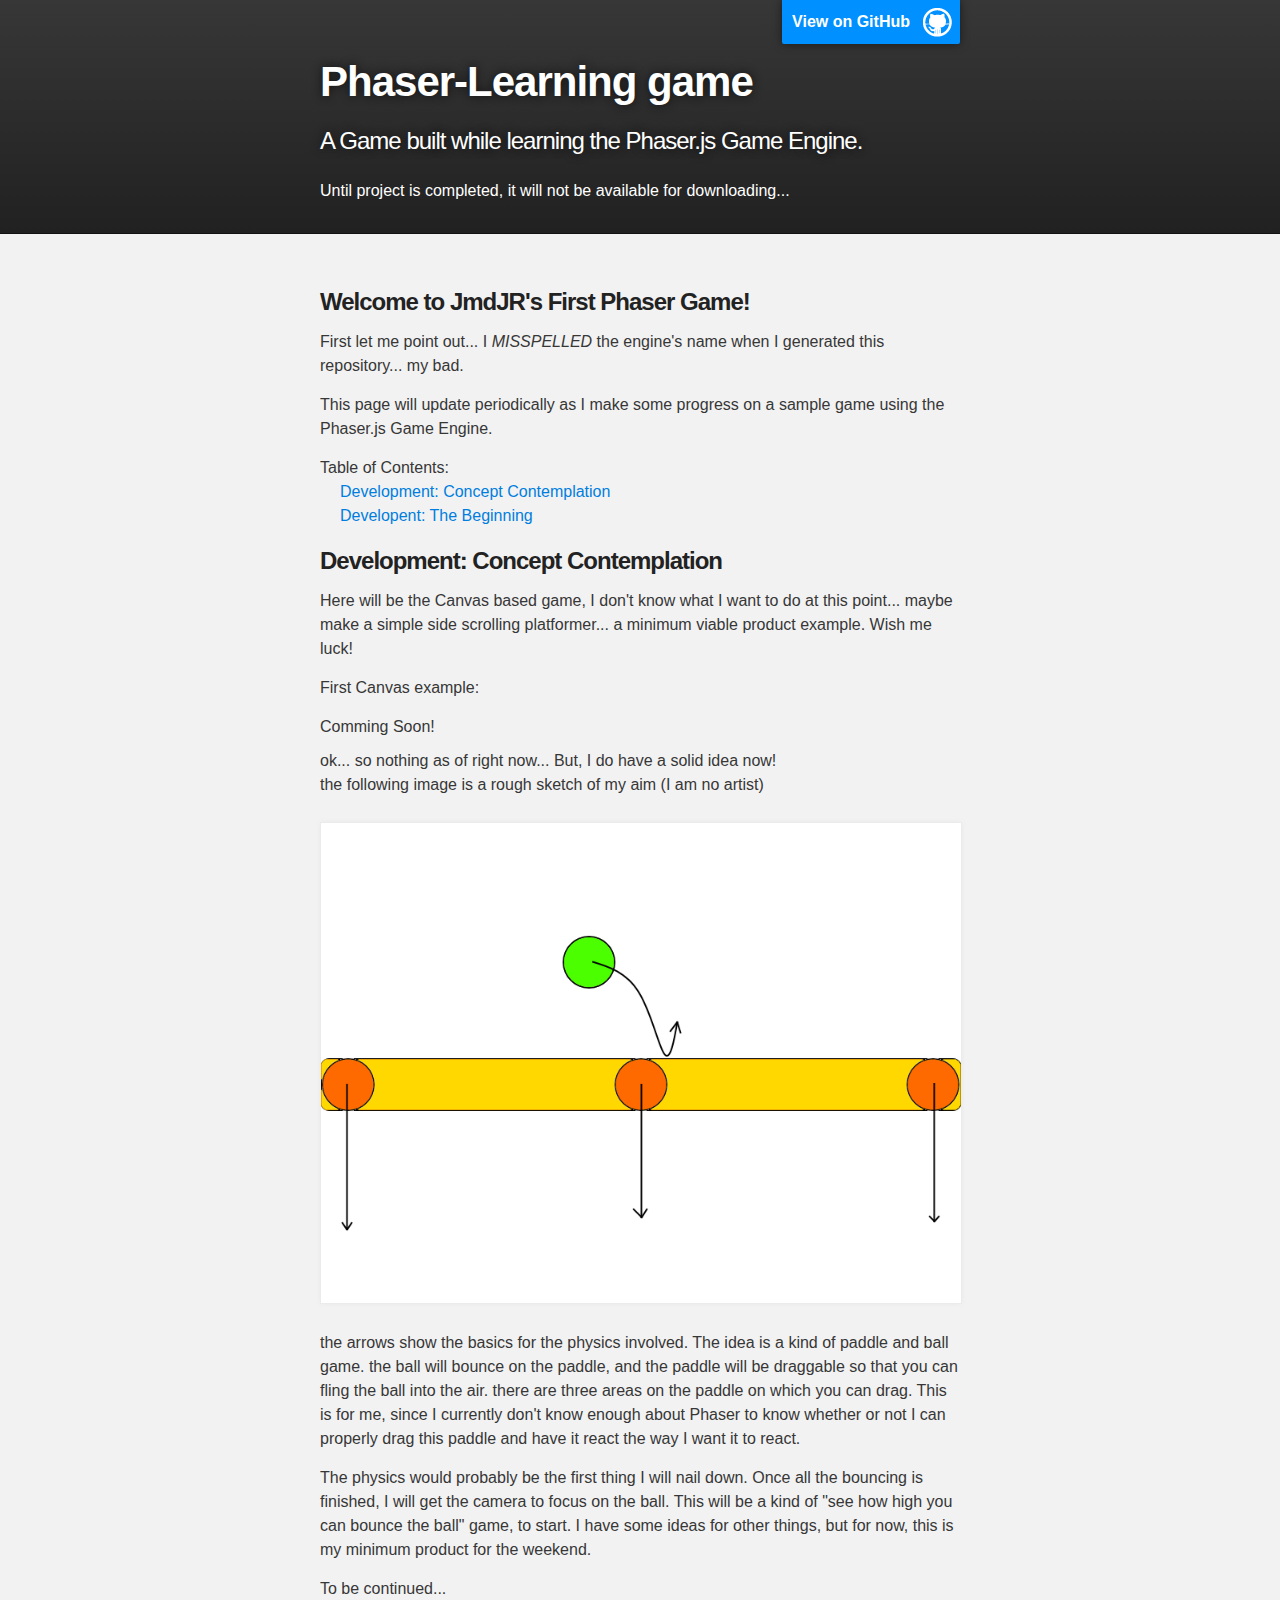
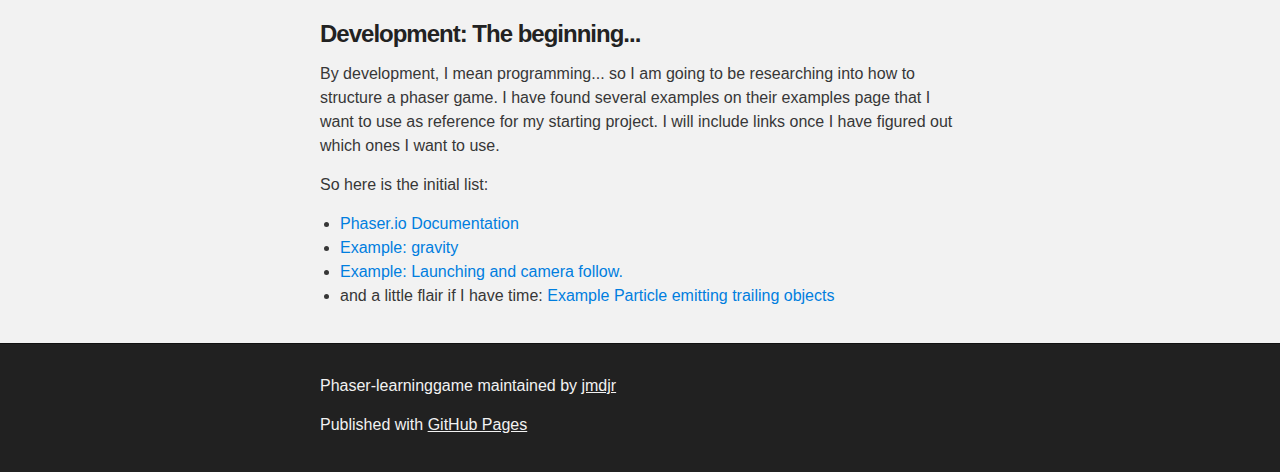
==== index.html @ 9c137731 "one little update" ====
<!DOCTYPE html>
<html>

  <head>
    <meta charset='utf-8'>
    <meta http-equiv="X-UA-Compatible" content="chrome=1">
    <meta name="description" content="Phasor-learninggame : Learning Phaser.js, going to stick with javascript">

    <link rel="stylesheet" type="text/css" media="screen" href="stylesheets/stylesheet.css">
      <script src="javascripts/phaser.js"></script>
      <script src="javascripts/game.js"></script>
    <title>Phasor-Learning Game</title>
  </head>

  <body>

    <!-- HEADER -->
    <div id="header_wrap" class="outer">
        <header class="inner">
          <a id="forkme_banner" href="https://github.com/jmdjr/Phasor-LearningGame">View on GitHub</a>

          <h1 id="project_title">Phaser-Learning game</h1>
          <h2 id="project_tagline">A Game built while learning the Phaser.js Game Engine.</h2>
            <section><div class="caption">Until project is completed, it will not be available for downloading...</div></section>
            <!--
            <section id="downloads">
              <a class="zip_download_link" href="https://github.com/jmdjr/Phasor-LearningGame/zipball/master">Download this project as a .zip file</a>
              <a class="tar_download_link" href="https://github.com/jmdjr/Phasor-LearningGame/tarball/master">Download this project as a tar.gz file</a>
            </section>
            -->
        </header>
    </div>

    <!-- MAIN CONTENT -->
    <div id="main_content_wrap" class="outer">
        <section id="main_content" class="inner">
            <h3>Welcome to JmdJR's First Phaser Game!</h3>
          
            <p> First let me point out... I <em>MISSPELLED</em> the engine's name when I generated this repository... my bad. </p>
            <p>This page will update periodically as I make some progress on a sample game using the Phaser.js Game Engine.  </p>
            Table of Contents:
            <ul style="list-style-type: none;">
                <li><a href="#Development-Concept">Development: Concept Contemplation</a></li>
                <li><a href="#Developent-beginning">Developent: The Beginning</a></li>
            </ul>
            <h3 id="Development-Concept">Development: Concept Contemplation</h3>

            <p>Here will be the Canvas based game, I don't know what I want to do at this point... maybe make a simple side scrolling platformer... a minimum viable product example.  Wish me luck!</p>
                <p>First Canvas example:</p>
                Comming Soon!

                <p>ok... so nothing as of right now... But, I do have a solid idea now! <br/>
                    the following image is a rough sketch of my aim (I am no artist)
                </p>
                <img src="images/Phasor-Game.png" style="width: 100%;padding: 0px;" />

                <p> the arrows show the basics for the physics involved. The idea is a
                    kind of paddle and ball game.  the ball will bounce on the paddle,
                    and the paddle will be draggable so that you can fling the ball
                    into the air.  there are three areas on the paddle on which you can
                    drag.  This is for me, since I currently don't know enough about
                    Phaser to know whether or not I can properly drag this paddle and
                    have it react the way I want it to react. </p>
            
            <p>The physics would probably be the first thing I will nail down.
                Once all the bouncing is finished, I will get the camera to focus
                on the ball.  This will be a kind of "see how high you can bounce
                the ball" game, to start.  I have some ideas for other things, but 
                for now, this is my minimum product for the weekend.</p>
            <p>To be continued...</p>
            
            <h3 id="Developent-beginning">Development: The beginning...</h3>
            <section>
                <p>
                    By development, I mean programming... so I am going to be researching into how to structure a phaser game.  I have found several examples on their examples page that I want to use as reference for my starting project. I will include links once I have figured out which ones I want to use.
                </p>
                
                <p>So here is the initial list:</p>
                
                <ul>
                    <li><a href="http://docs.phaser.io/" target="_blank">Phaser.io Documentation</a></li>
                    <li><a href="http://examples.phaser.io/_site/view_full.html?d=arcade%20physics&f=gravity.js&t=gravity" target="_blank">Example: gravity</a></li>
                    <li><a href="http://examples.phaser.io/_site/view_full.html?d=arcade%20physics&f=launcher+follow+world.js&t=launcher%20follow%20world" target="_blank">Example: Launching and camera follow.</a></li>
                    <li>and a little flair if I have time: <a href="http://examples.phaser.io/_site/view_full.html?d=particles&f=tweened+emitter.js&t=tweened%20emitter" target="_blank">Example Particle emitting trailing objects</a></li>
                </ul>
            </section>
        </section>
        
    </div>

    <!-- FOOTER  -->
    <div id="footer_wrap" class="outer">
      <footer class="inner">
        <p class="copyright">Phaser-learninggame maintained by <a href="https://github.com/jmdjr">jmdjr</a></p>
        <p>Published with <a href="http://pages.github.com">GitHub Pages</a></p>
      </footer>
    </div>

    

  </body>
</html>
---- stylesheets/stylesheet.css ----
/*******************************************************************************
Slate Theme for GitHub Pages
by Jason Costello, @jsncostello
*******************************************************************************/

@import url(pygment_trac.css);

/*******************************************************************************
MeyerWeb Reset
*******************************************************************************/

html, body, div, span, applet, object, iframe,
h1, h2, h3, h4, h5, h6, p, blockquote, pre,
a, abbr, acronym, address, big, cite, code,
del, dfn, em, img, ins, kbd, q, s, samp,
small, strike, strong, sub, sup, tt, var,
b, u, i, center,
dl, dt, dd, ol, ul, li,
fieldset, form, label, legend,
table, caption, tbody, tfoot, thead, tr, th, td,
article, aside, canvas, details, embed,
figure, figcaption, footer, header, hgroup,
menu, nav, output, ruby, section, summary,
time, mark, audio, video {
  margin: 0;
  padding: 0;
  border: 0;
  font: inherit;
  vertical-align: baseline;
}

/* HTML5 display-role reset for older browsers */
article, aside, details, figcaption, figure,
footer, header, hgroup, menu, nav, section {
  display: block;
}

ol, ul {
  list-style: none;
}

table {
  border-collapse: collapse;
  border-spacing: 0;
}

/*******************************************************************************
Theme Styles
*******************************************************************************/

body {
  box-sizing: border-box;
  color:#373737;
  background: #212121;
  font-size: 16px;
  font-family: 'Myriad Pro', Calibri, Helvetica, Arial, sans-serif;
  line-height: 1.5;
  -webkit-font-smoothing: antialiased;
}

h1, h2, h3, h4, h5, h6 {
  margin: 10px 0;
  font-weight: 700;
  color:#222222;
  font-family: 'Lucida Grande', 'Calibri', Helvetica, Arial, sans-serif;
  letter-spacing: -1px;
}

h1 {
  font-size: 36px;
  font-weight: 700;
}

h2 {
  padding-bottom: 10px;
  font-size: 32px;
  background: url('../images/bg_hr.png') repeat-x bottom;
}

h3 {
  font-size: 24px;
}

h4 {
  font-size: 21px;
}

h5 {
  font-size: 18px;
}

h6 {
  font-size: 16px;
}

p {
  margin: 10px 0 15px 0;
}

footer p {
  color: #f2f2f2;
}

a {
  text-decoration: none;
  color: #007edf;
  text-shadow: none;

  transition: color 0.5s ease;
  transition: text-shadow 0.5s ease;
  -webkit-transition: color 0.5s ease;
  -webkit-transition: text-shadow 0.5s ease;
  -moz-transition: color 0.5s ease;
  -moz-transition: text-shadow 0.5s ease;
  -o-transition: color 0.5s ease;
  -o-transition: text-shadow 0.5s ease;
  -ms-transition: color 0.5s ease;
  -ms-transition: text-shadow 0.5s ease;
}

a:hover, a:focus {text-decoration: underline;}

footer a {
  color: #F2F2F2;
  text-decoration: underline;
}

em {
  font-style: italic;
}

strong {
  font-weight: bold;
}

img {
  position: relative;
  margin: 0 auto;
  max-width: 739px;
  padding: 5px;
  margin: 10px 0 10px 0;
  border: 1px solid #ebebeb;

  box-shadow: 0 0 5px #ebebeb;
  -webkit-box-shadow: 0 0 5px #ebebeb;
  -moz-box-shadow: 0 0 5px #ebebeb;
  -o-box-shadow: 0 0 5px #ebebeb;
  -ms-box-shadow: 0 0 5px #ebebeb;
}

p img {
  display: inline;
  margin: 0;
  padding: 0;
  vertical-align: middle;
  text-align: center;
  border: none;
}

pre, code {
  width: 100%;
  color: #222;
  background-color: #fff;

  font-family: Monaco, "Bitstream Vera Sans Mono", "Lucida Console", Terminal, monospace;
  font-size: 14px;

  border-radius: 2px;
  -moz-border-radius: 2px;
  -webkit-border-radius: 2px;
}

pre {
  width: 100%;
  padding: 10px;
  box-shadow: 0 0 10px rgba(0,0,0,.1);
  overflow: auto;
}

code {
  padding: 3px;
  margin: 0 3px;
  box-shadow: 0 0 10px rgba(0,0,0,.1);
}

pre code {
  display: block;
  box-shadow: none;
}

blockquote {
  color: #666;
  margin-bottom: 20px;
  padding: 0 0 0 20px;
  border-left: 3px solid #bbb;
}


ul, ol, dl {
  margin-bottom: 15px
}

ul {
  list-style-position: inside;
  list-style: disc;
  padding-left: 20px;
}

ol {
  list-style-position: inside;
  list-style: decimal;
  padding-left: 20px;
}

dl dt {
  font-weight: bold;
}

dl dd {
  padding-left: 20px;
  font-style: italic;
}

dl p {
  padding-left: 20px;
  font-style: italic;
}

hr {
  height: 1px;
  margin-bottom: 5px;
  border: none;
  background: url('../images/bg_hr.png') repeat-x center;
}

table {
  border: 1px solid #373737;
  margin-bottom: 20px;
  text-align: left;
 }

th {
  font-family: 'Lucida Grande', 'Helvetica Neue', Helvetica, Arial, sans-serif;
  padding: 10px;
  background: #373737;
  color: #fff;
 }

td {
  padding: 10px;
  border: 1px solid #373737;
 }

form {
  background: #f2f2f2;
  padding: 20px;
}

/*******************************************************************************
Full-Width Styles
*******************************************************************************/

.outer {
  width: 100%;
}

.inner {
  position: relative;
  max-width: 640px;
  padding: 20px 10px;
  margin: 0 auto;
}

#forkme_banner {
  display: block;
  position: absolute;
  top:0;
  right: 10px;
  z-index: 10;
  padding: 10px 50px 10px 10px;
  color: #fff;
  background: url('../images/blacktocat.png') #0090ff no-repeat 95% 50%;
  font-weight: 700;
  box-shadow: 0 0 10px rgba(0,0,0,.5);
  border-bottom-left-radius: 2px;
  border-bottom-right-radius: 2px;
}

#header_wrap {
  background: #212121;
  background: -moz-linear-gradient(top, #373737, #212121);
  background: -webkit-linear-gradient(top, #373737, #212121);
  background: -ms-linear-gradient(top, #373737, #212121);
  background: -o-linear-gradient(top, #373737, #212121);
  background: linear-gradient(top, #373737, #212121);
}

#header_wrap .inner {
  padding: 50px 10px 30px 10px;
}

#project_title {
  margin: 0;
  color: #fff;
  font-size: 42px;
  font-weight: 700;
  text-shadow: #111 0px 0px 10px;
}

#project_tagline {
  color: #fff;
  font-size: 24px;
  font-weight: 300;
  background: none;
  text-shadow: #111 0px 0px 10px;
}

#downloads {
  position: absolute;
  width: 210px;
  z-index: 10;
  bottom: -40px;
  right: 0;
  height: 70px;
  background: url('../images/icon_download.png') no-repeat 0% 90%;
}

.zip_download_link {
  display: block;
  float: right;
  width: 90px;
  height:70px;
  text-indent: -5000px;
  overflow: hidden;
  background: url(../images/sprite_download.png) no-repeat bottom left;
}

.tar_download_link {
  display: block;
  float: right;
  width: 90px;
  height:70px;
  text-indent: -5000px;
  overflow: hidden;
  background: url(../images/sprite_download.png) no-repeat bottom right;
  margin-left: 10px;
}

.zip_download_link:hover {
  background: url(../images/sprite_download.png) no-repeat top left;
}

.tar_download_link:hover {
  background: url(../images/sprite_download.png) no-repeat top right;
}

#main_content_wrap {
  background: #f2f2f2;
  border-top: 1px solid #111;
  border-bottom: 1px solid #111;
}

#main_content {
  padding-top: 40px;
}

#footer_wrap {
  background: #212121;
}



/*******************************************************************************
Small Device Styles
*******************************************************************************/

@media screen and (max-width: 480px) {
  body {
    font-size:14px;
  }

  #downloads {
    display: none;
  }

  .inner {
    min-width: 320px;
    max-width: 480px;
  }

  #project_title {
  font-size: 32px;
  }

  h1 {
    font-size: 28px;
  }

  h2 {
    font-size: 24px;
  }

  h3 {
    font-size: 21px;
  }

  h4 {
    font-size: 18px;
  }

  h5 {
    font-size: 14px;
  }

  h6 {
    font-size: 12px;
  }

  code, pre {
    min-width: 320px;
    max-width: 480px;
    font-size: 11px;
  }

}

.caption {
    color: white;
}
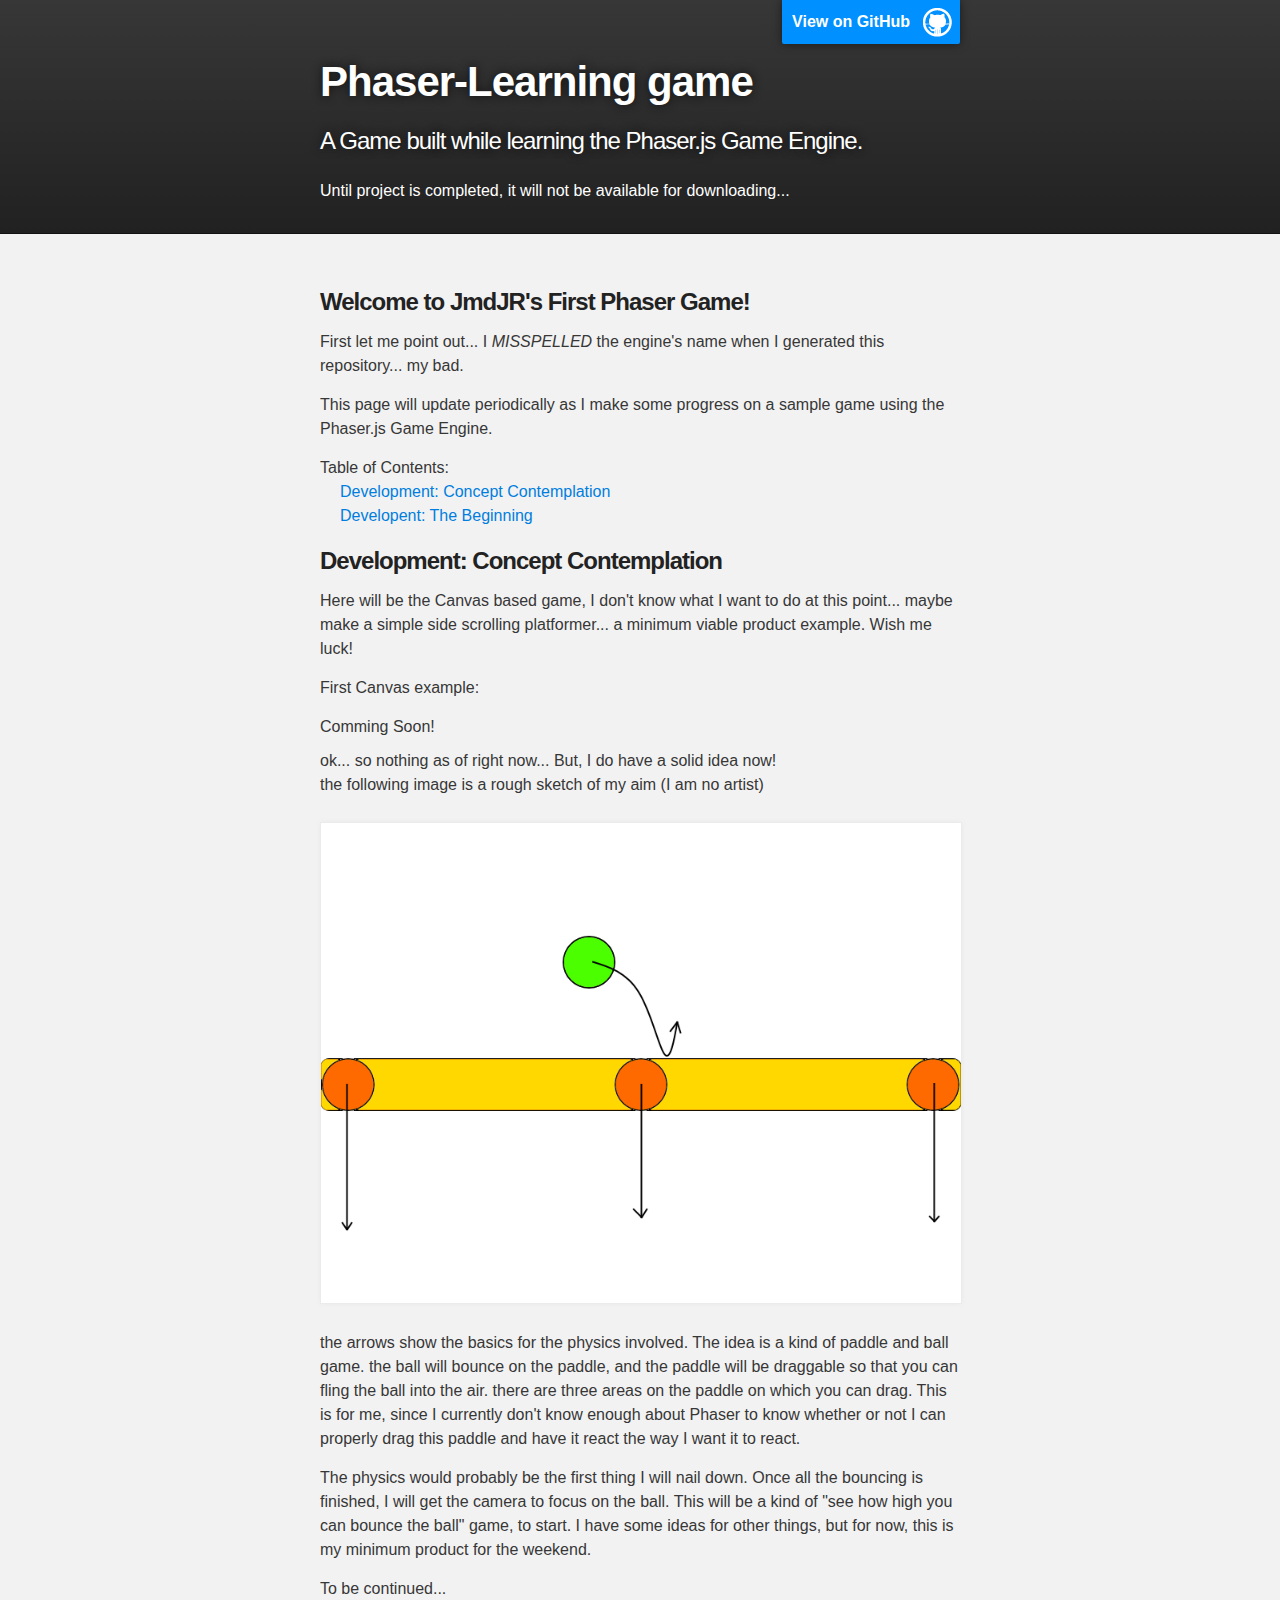
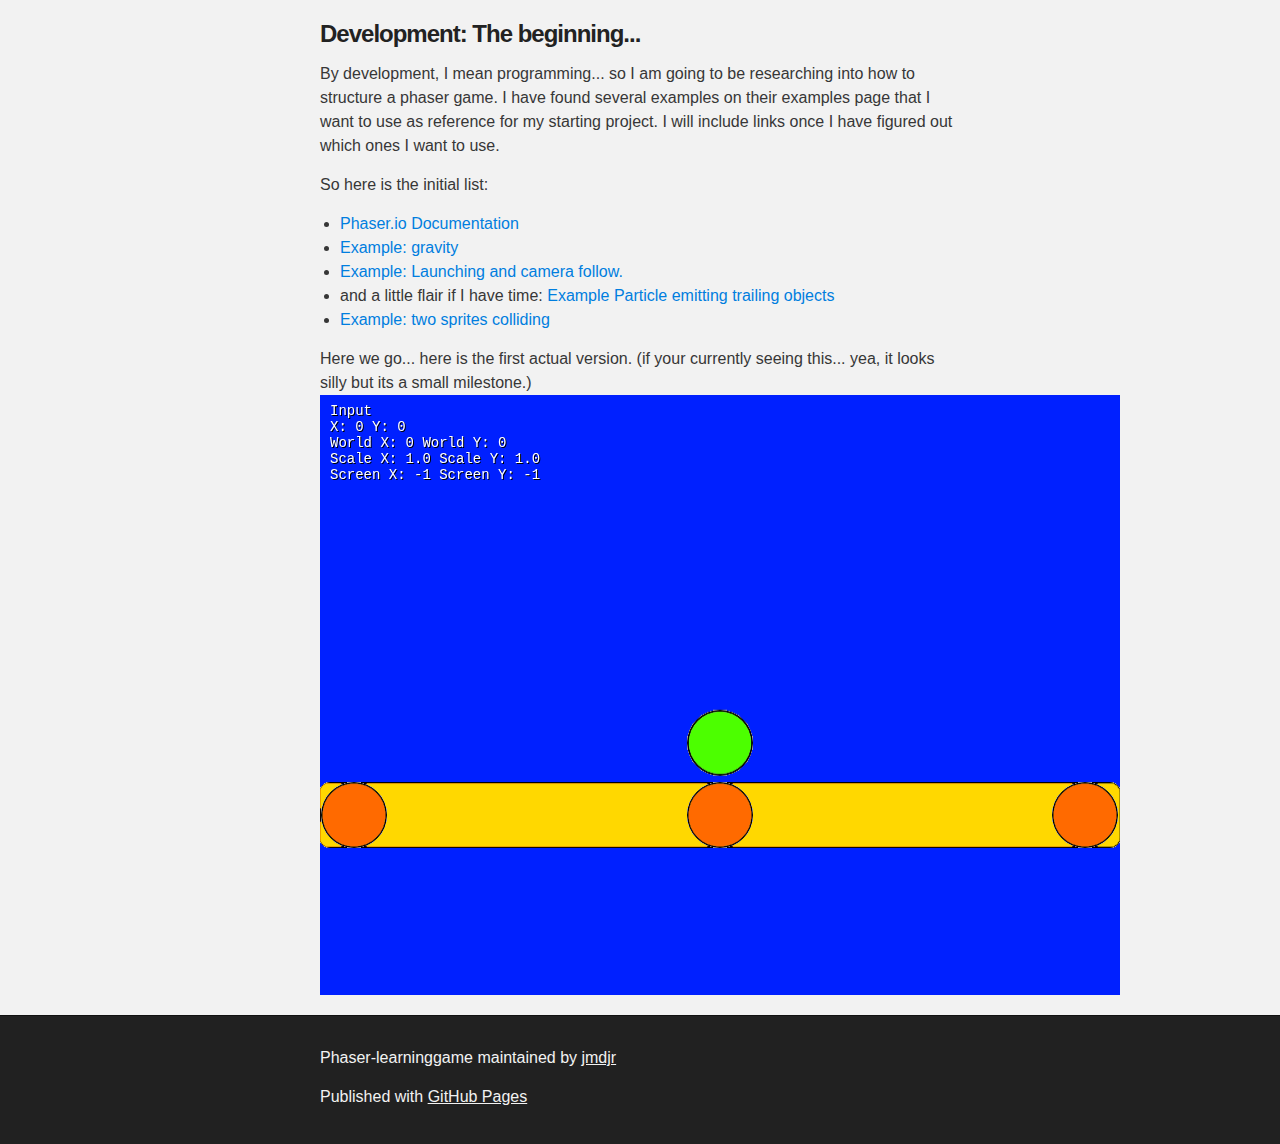
==== commit 05eea5f5: "small milestone" ====
--- a/index.html
+++ b/index.html
@@ -6,9 +6,9 @@
     <meta http-equiv="X-UA-Compatible" content="chrome=1">
     <meta name="description" content="Phasor-learninggame : Learning Phaser.js, going to stick with javascript">
 
+      <script src="javascripts/phaser.js"></script>
+      <script src="javascripts/game-intro.js"></script>
     <link rel="stylesheet" type="text/css" media="screen" href="stylesheets/stylesheet.css">
-      <script src="javascripts/phaser.js"></script>
-      <script src="javascripts/game.js"></script>
     <title>Phasor-Learning Game</title>
   </head>
 
@@ -82,7 +82,11 @@
                     <li><a href="http://examples.phaser.io/_site/view_full.html?d=arcade%20physics&f=gravity.js&t=gravity" target="_blank">Example: gravity</a></li>
                     <li><a href="http://examples.phaser.io/_site/view_full.html?d=arcade%20physics&f=launcher+follow+world.js&t=launcher%20follow%20world" target="_blank">Example: Launching and camera follow.</a></li>
                     <li>and a little flair if I have time: <a href="http://examples.phaser.io/_site/view_full.html?d=particles&f=tweened+emitter.js&t=tweened%20emitter" target="_blank">Example Particle emitting trailing objects</a></li>
+                    <li><a href="http://examples.phaser.io/_site/view_full.html?d=arcade%20physics&f=sprite+vs+sprite.js&t=sprite%20vs%20sprite" target="_blank">Example: two sprites colliding</a></li>
                 </ul>
+                
+                Here we go... here is the first actual version. (if your currently seeing this... yea, it looks silly but its a small milestone.)
+                <div id="game-intro"></div>
             </section>
         </section>
         
@@ -96,7 +100,5 @@
       </footer>
     </div>
 
-    
-
   </body>
 </html>
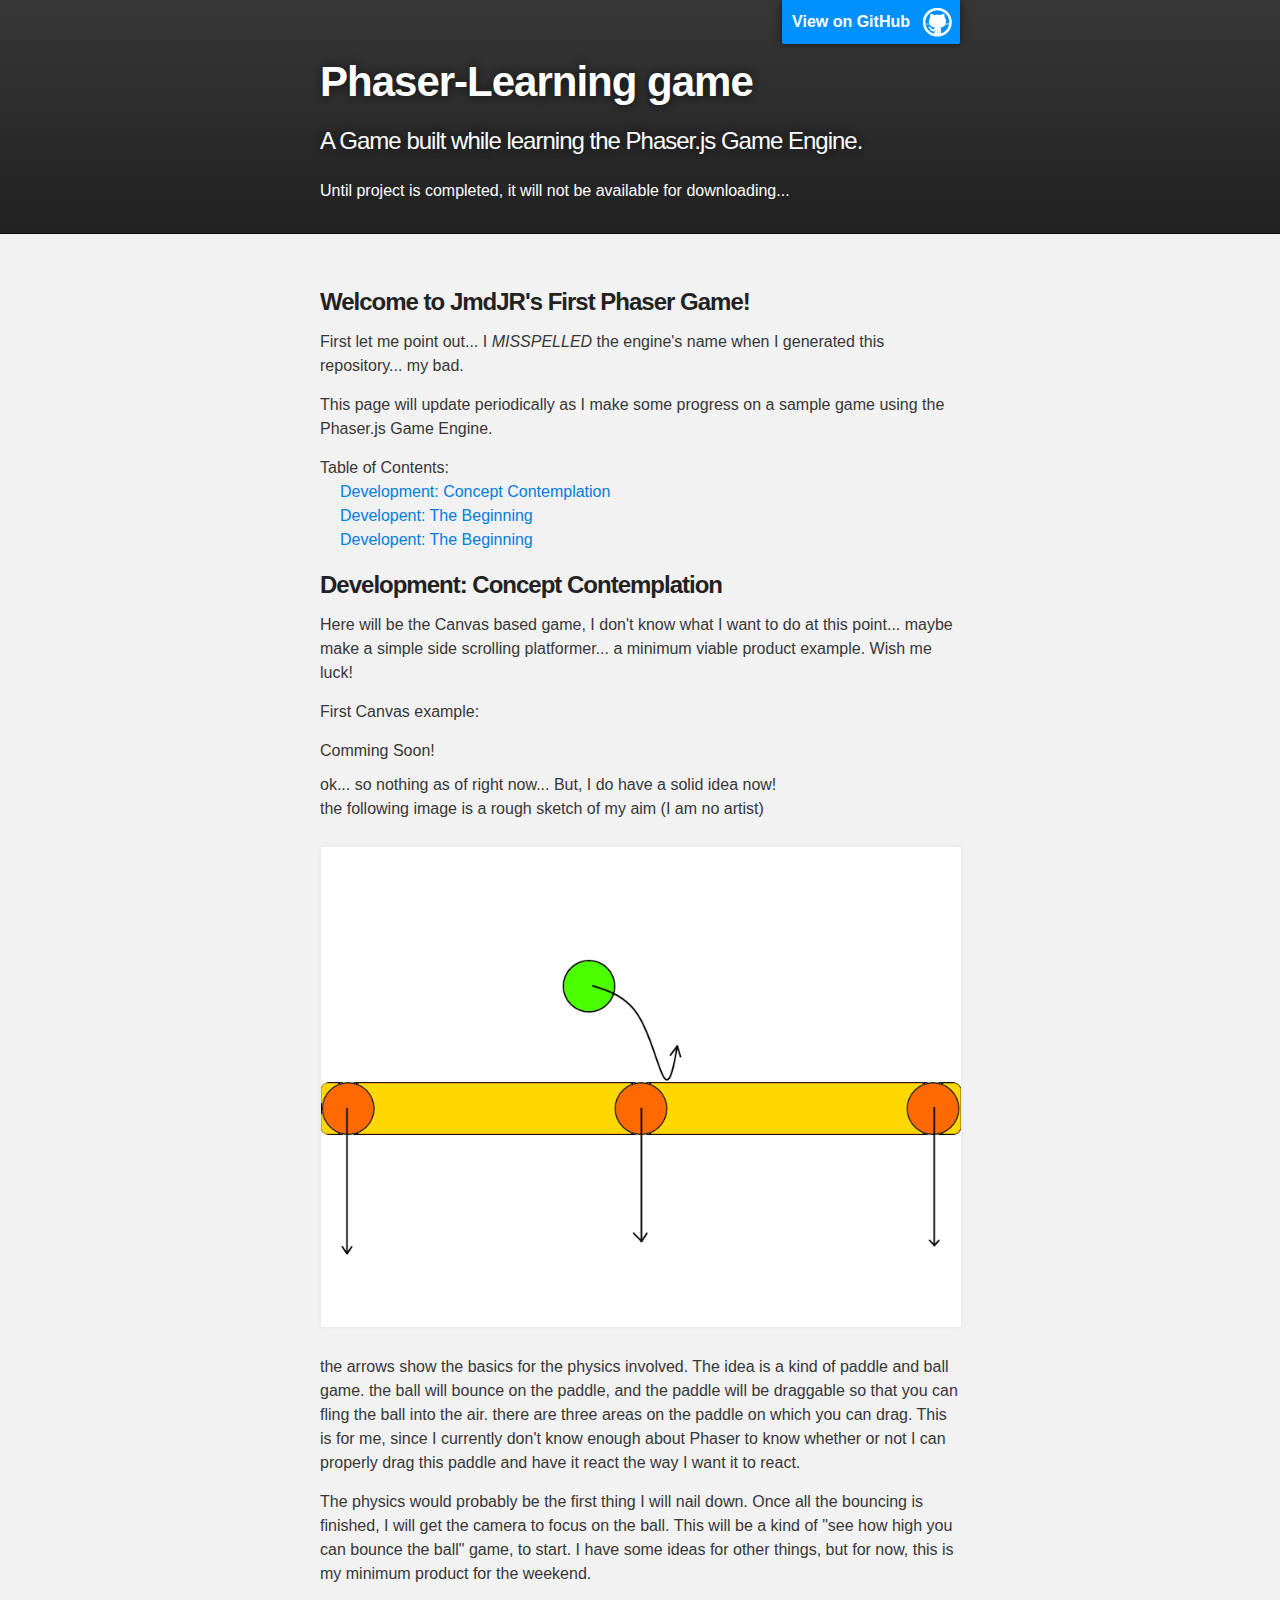
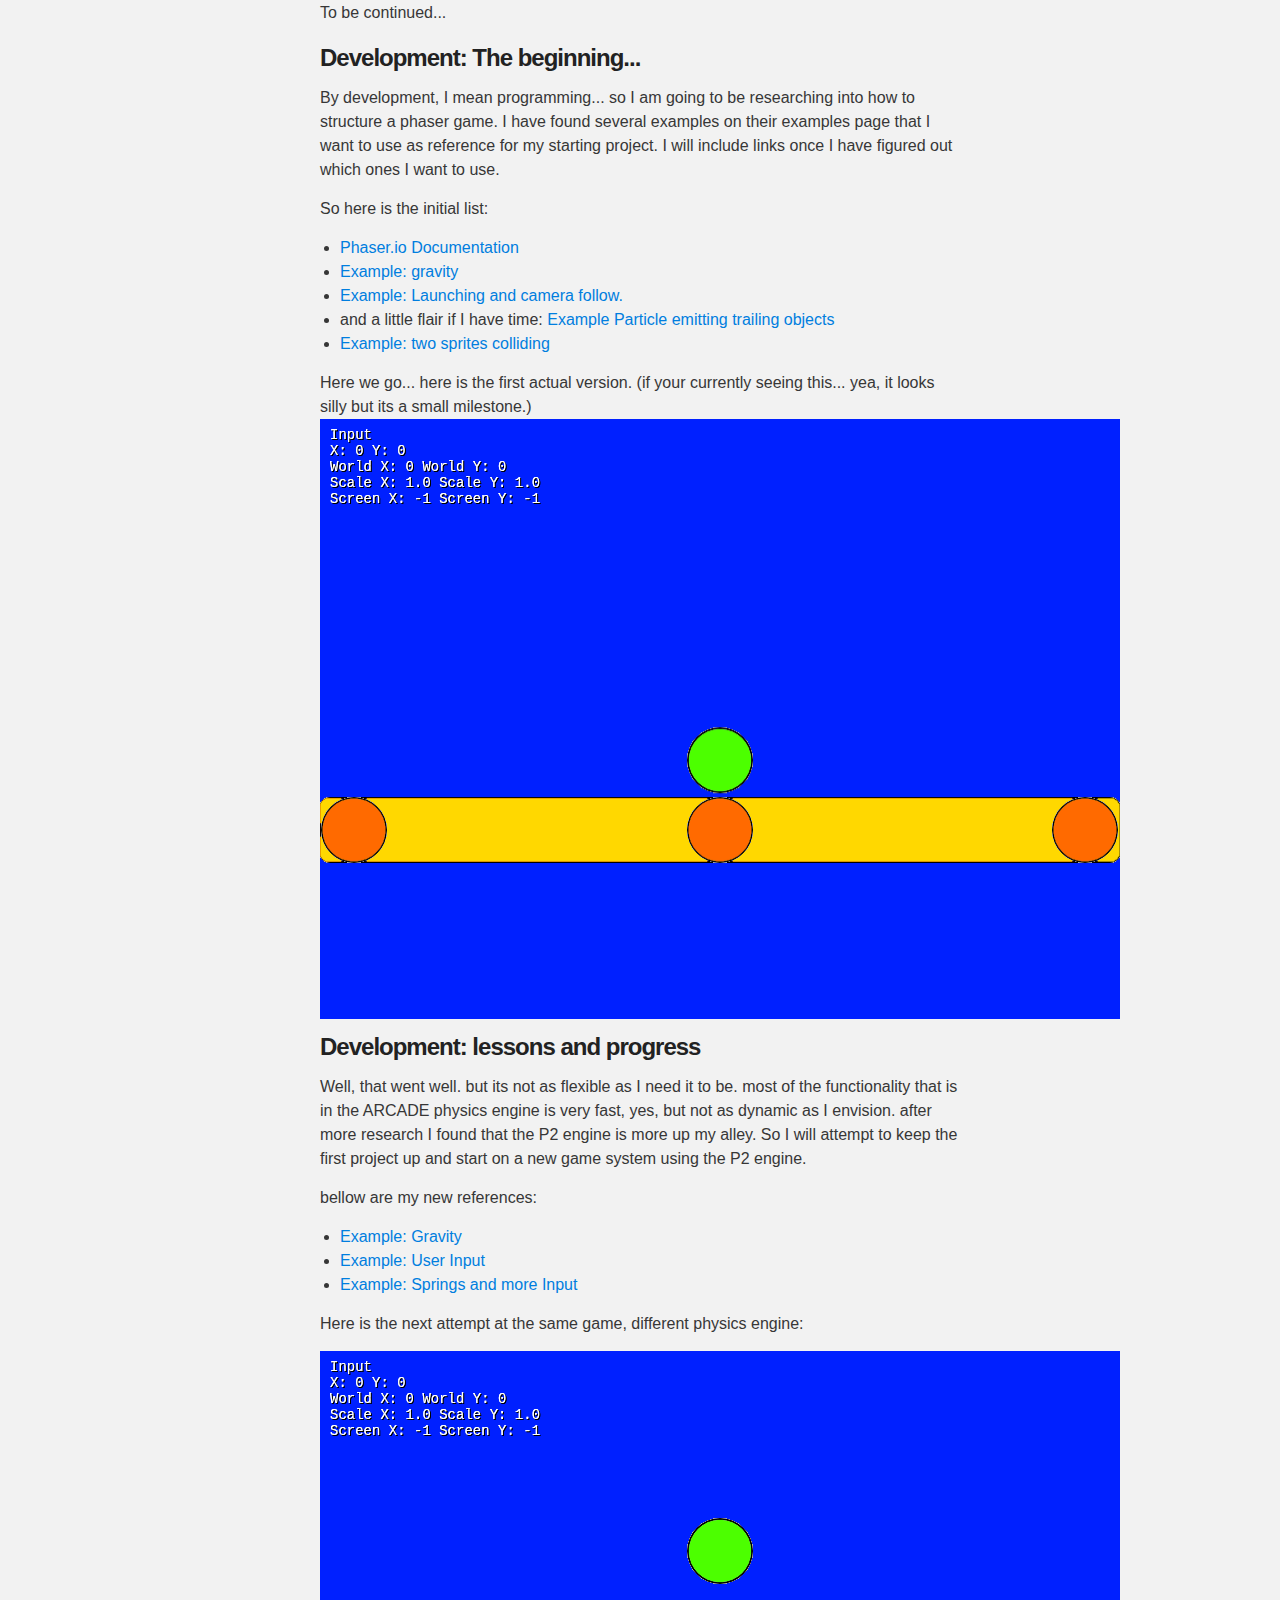
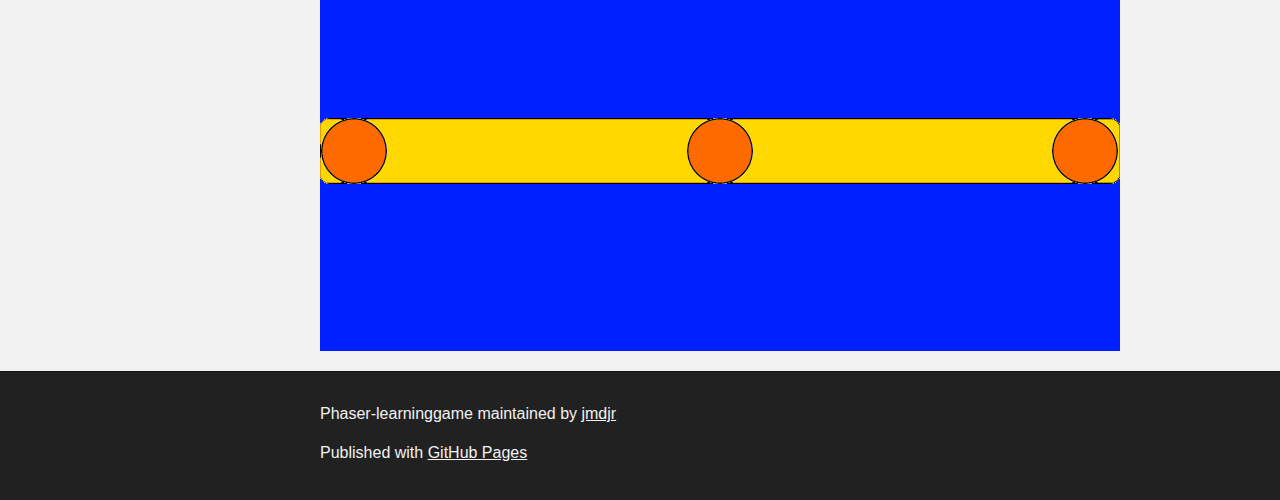
==== commit 8918235f: "switching gears" ====
--- a/index.html
+++ b/index.html
@@ -8,6 +8,7 @@
 
       <script src="javascripts/phaser.js"></script>
       <script src="javascripts/game-intro.js"></script>
+      <script src="javascripts/game-P2.js"></script>
     <link rel="stylesheet" type="text/css" media="screen" href="stylesheets/stylesheet.css">
     <title>Phasor-Learning Game</title>
   </head>
@@ -42,6 +43,7 @@
             <ul style="list-style-type: none;">
                 <li><a href="#Development-Concept">Development: Concept Contemplation</a></li>
                 <li><a href="#Developent-beginning">Developent: The Beginning</a></li>
+                <li><a href="#Developent-progress">Developent: The Beginning</a></li>
             </ul>
             <h3 id="Development-Concept">Development: Concept Contemplation</h3>
 
@@ -88,6 +90,18 @@
                 Here we go... here is the first actual version. (if your currently seeing this... yea, it looks silly but its a small milestone.)
                 <div id="game-intro"></div>
             </section>
+            <h3 id="Developent-progress">Development: lessons and progress</h3>
+            <section> 
+                <p>Well, that went well.  but its not as flexible as I need it to be.  most of the functionality that is in the ARCADE physics engine is very fast, yes, but not as dynamic as I envision. after more research I found that the P2 engine is more up my alley.  So I will attempt to keep the first project up and start on a new game system using the P2 engine.</p>
+                <p> bellow are my new references:</p>
+                <ul>
+                <li><a href="http://examples.phaser.io/_site/view_full.html?d=p2%20physics&f=gravity.js&t=gravity" target="_blank">Example: Gravity</a></li>
+                    <li><a href="http://examples.phaser.io/_site/view_full.html?d=p2%20physics&f=body+click.js&t=body%20click" target="_blank">Example: User Input</a></li>
+                    <li><a href="http://examples.phaser.io/_site/view_full.html?d=p2%20physics&f=remove+spring.js&t=remove%20spring" target="_blank">Example: Springs and more Input</a></li>
+                </ul>
+                <p>Here is the next attempt at the same game, different physics engine:</p>
+                <div id="game-P2"></div>
+            </section>
         </section>
         
     </div>
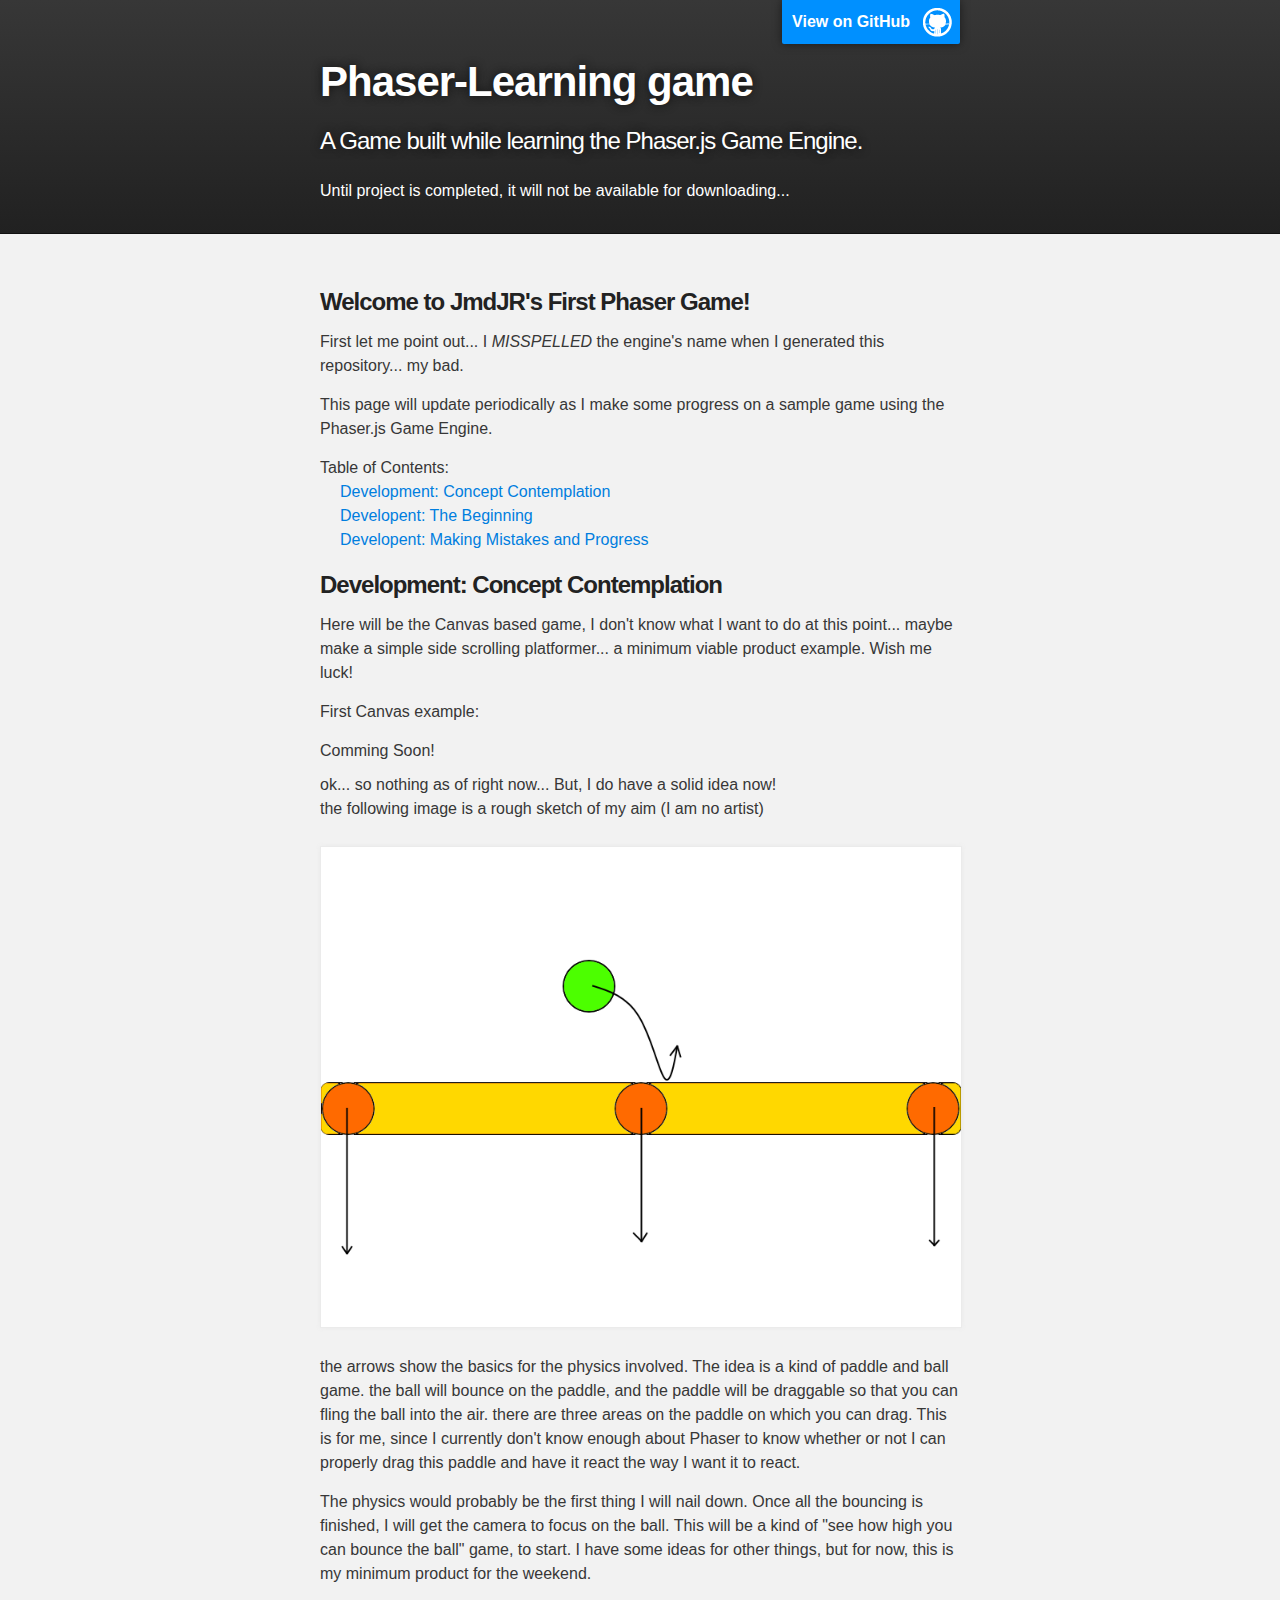
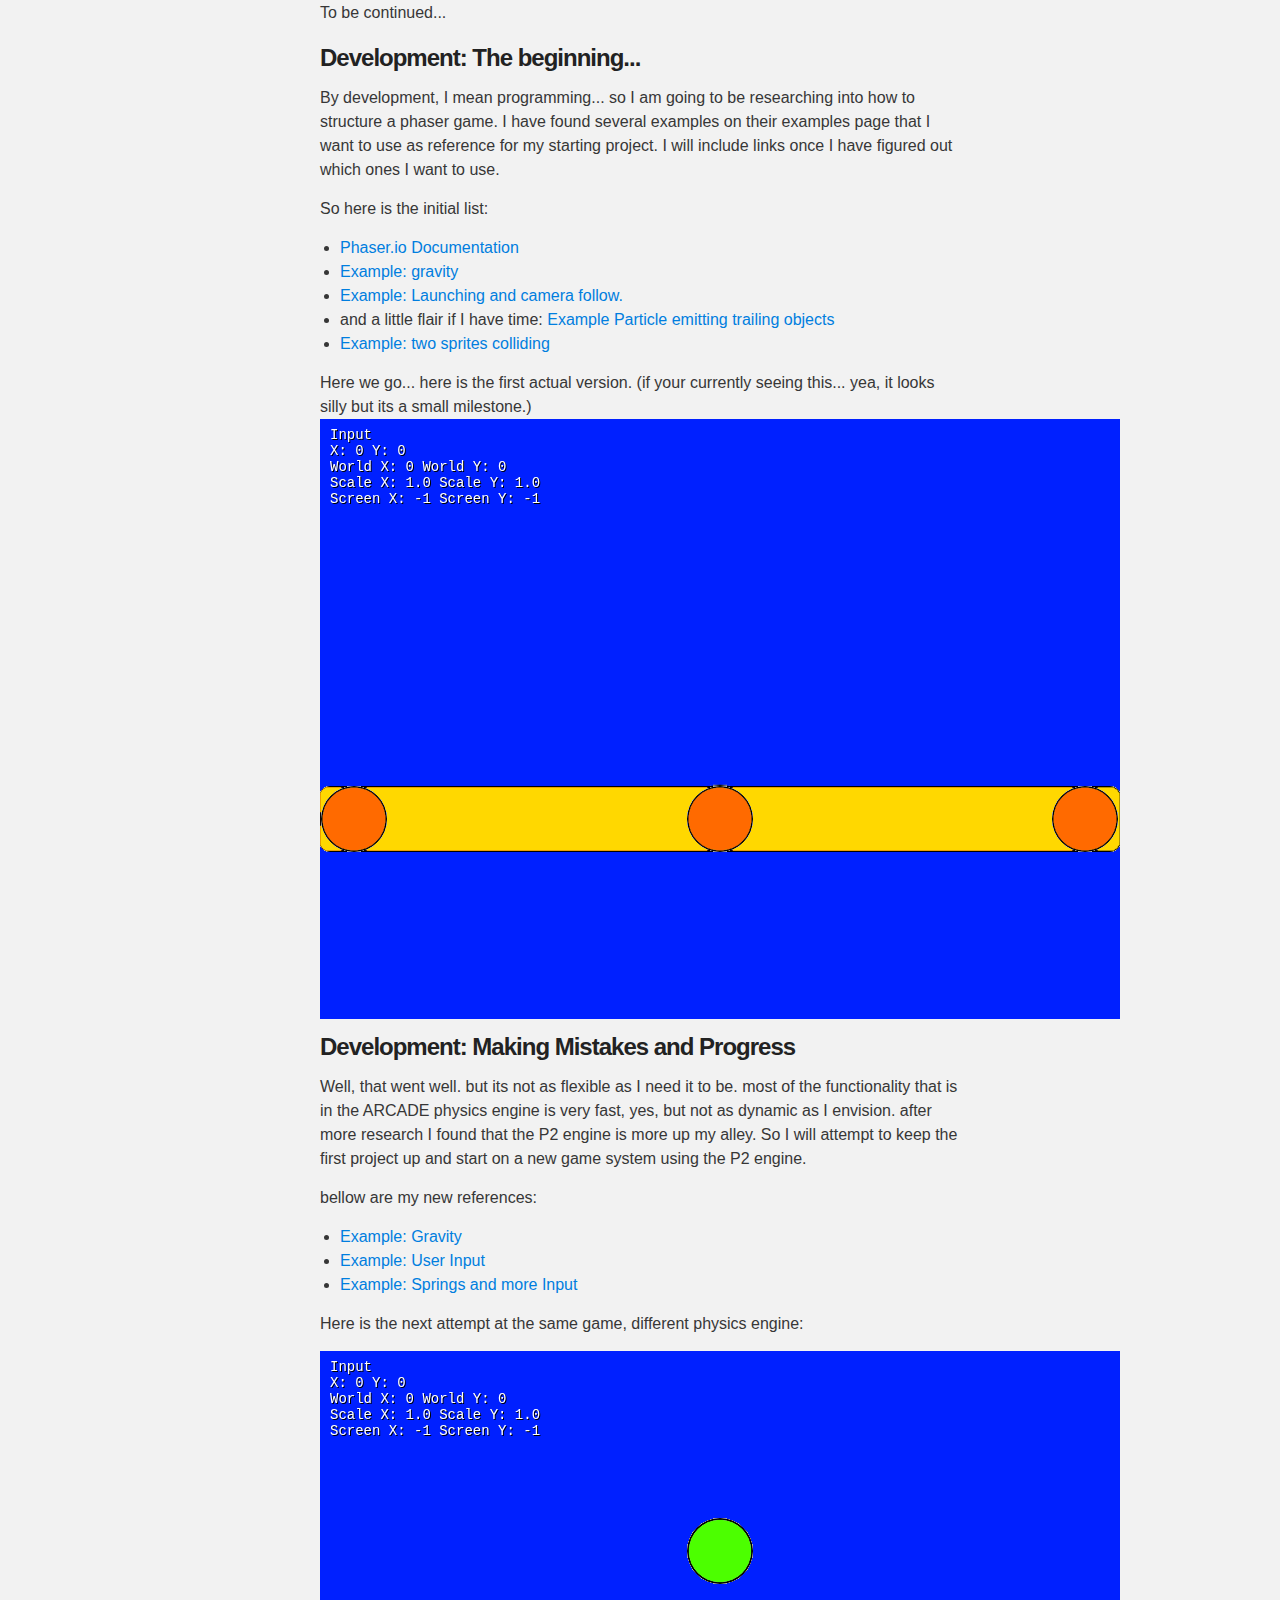
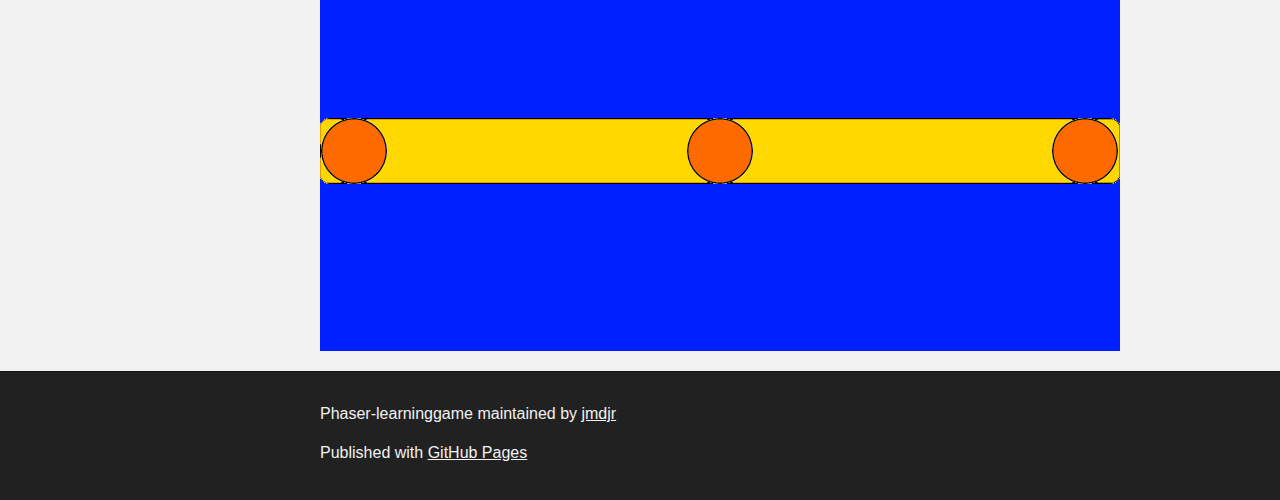
==== commit 90349c68: "mistakes and progres" ====
--- a/index.html
+++ b/index.html
@@ -43,7 +43,7 @@
             <ul style="list-style-type: none;">
                 <li><a href="#Development-Concept">Development: Concept Contemplation</a></li>
                 <li><a href="#Developent-beginning">Developent: The Beginning</a></li>
-                <li><a href="#Developent-progress">Developent: The Beginning</a></li>
+                <li><a href="#Developent-progress">Developent: Making Mistakes and Progress</a></li>
             </ul>
             <h3 id="Development-Concept">Development: Concept Contemplation</h3>
 
@@ -90,7 +90,7 @@
                 Here we go... here is the first actual version. (if your currently seeing this... yea, it looks silly but its a small milestone.)
                 <div id="game-intro"></div>
             </section>
-            <h3 id="Developent-progress">Development: lessons and progress</h3>
+            <h3 id="Developent-progress">Development: Making Mistakes and Progress</h3>
             <section> 
                 <p>Well, that went well.  but its not as flexible as I need it to be.  most of the functionality that is in the ARCADE physics engine is very fast, yes, but not as dynamic as I envision. after more research I found that the P2 engine is more up my alley.  So I will attempt to keep the first project up and start on a new game system using the P2 engine.</p>
                 <p> bellow are my new references:</p>
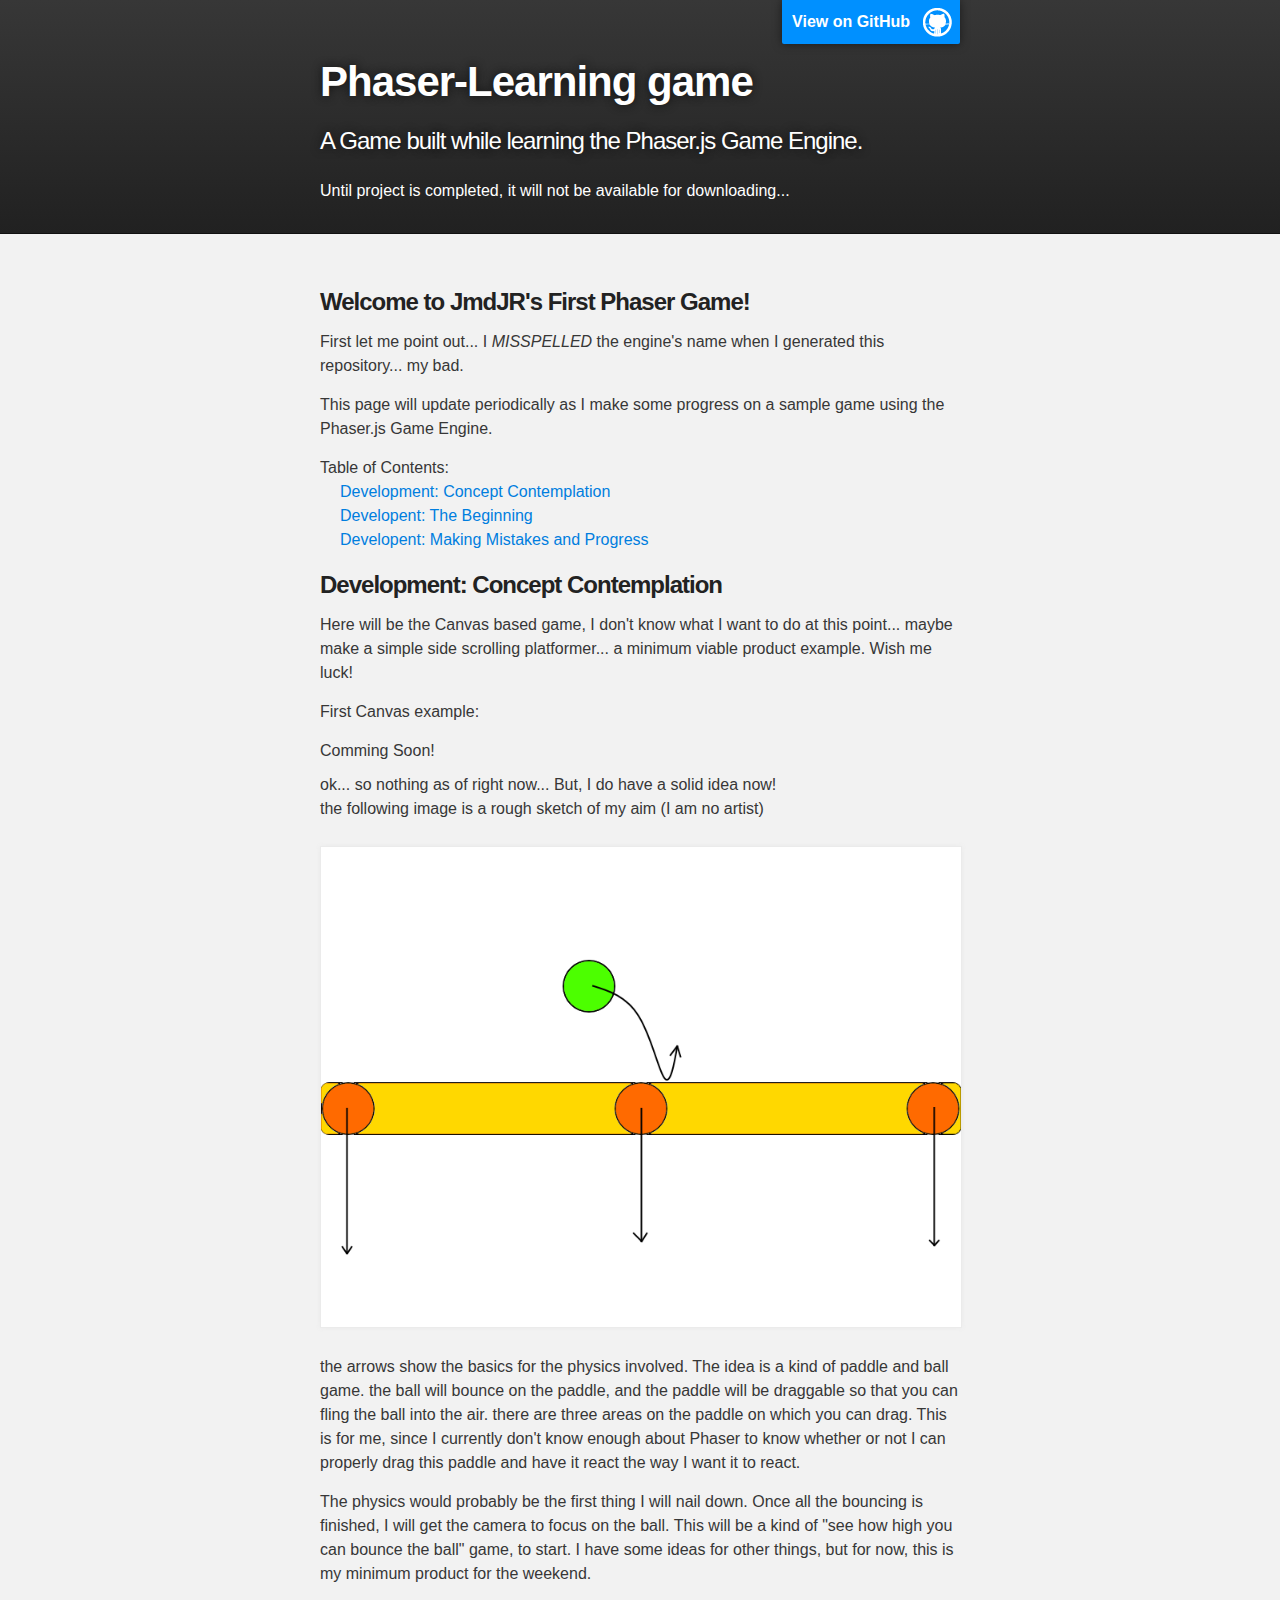
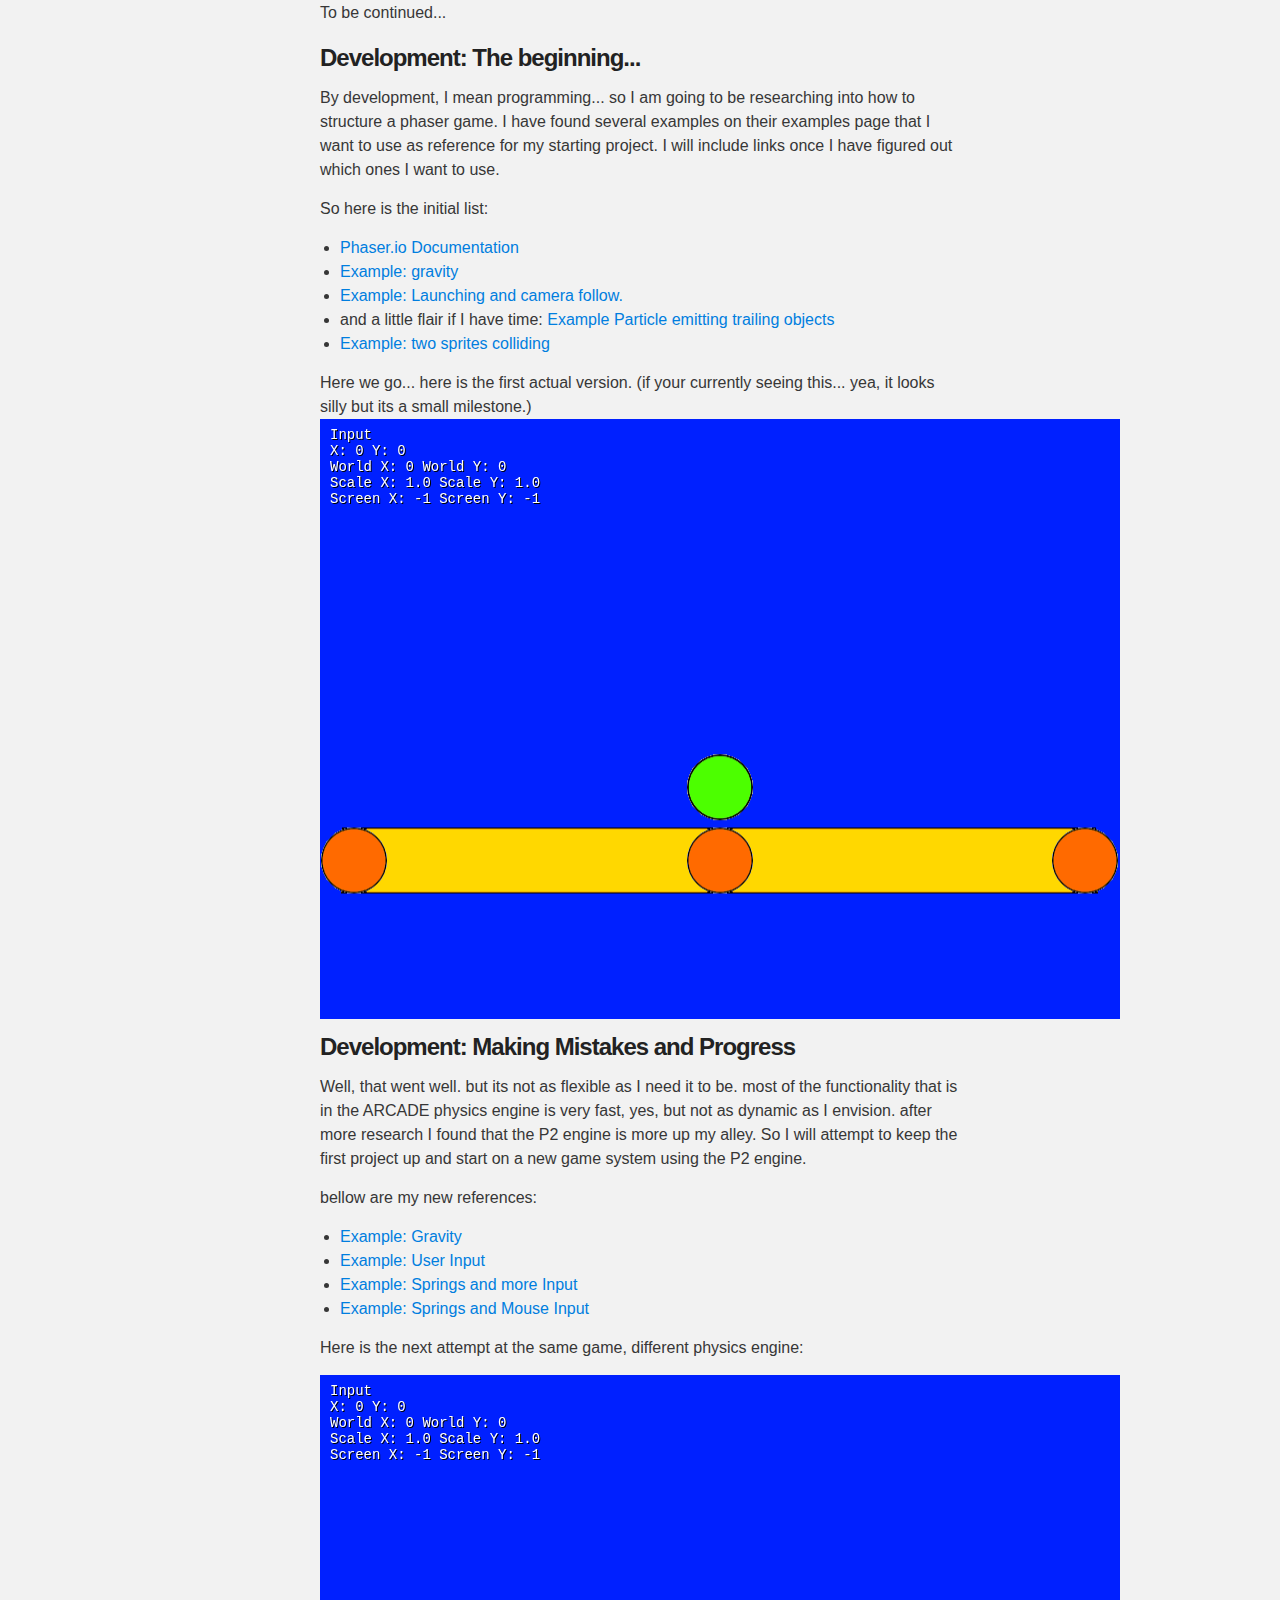
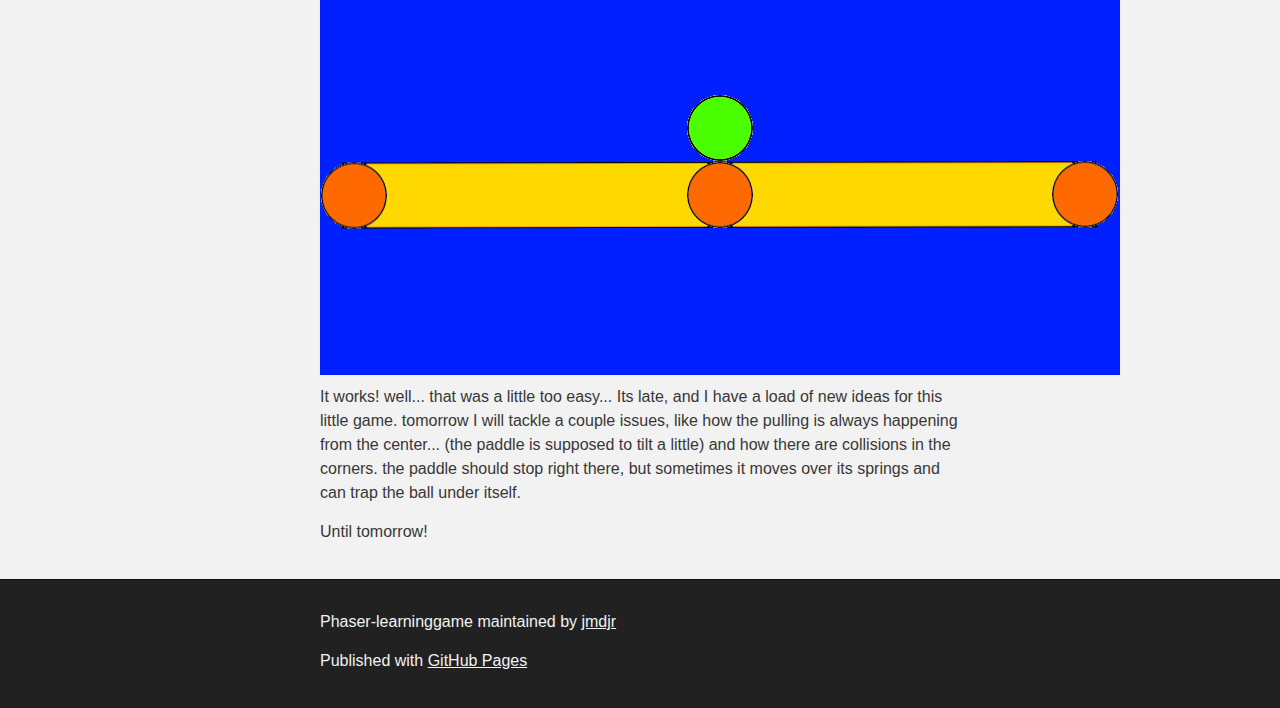
==== commit 511b87dd: "correcting issues, shifting paradigms, good stuff" ====
--- a/index.html
+++ b/index.html
@@ -98,9 +98,12 @@
                 <li><a href="http://examples.phaser.io/_site/view_full.html?d=p2%20physics&f=gravity.js&t=gravity" target="_blank">Example: Gravity</a></li>
                     <li><a href="http://examples.phaser.io/_site/view_full.html?d=p2%20physics&f=body+click.js&t=body%20click" target="_blank">Example: User Input</a></li>
                     <li><a href="http://examples.phaser.io/_site/view_full.html?d=p2%20physics&f=remove+spring.js&t=remove%20spring" target="_blank">Example: Springs and more Input</a></li>
+                    <li><a href="http://examples.phaser.io/_site/view_full.html?d=p2%20physics&f=mouse+spring.js&t=mouse%20spring" target="_blank">Example: Springs and Mouse Input</a></li>
                 </ul>
                 <p>Here is the next attempt at the same game, different physics engine:</p>
                 <div id="game-P2"></div>
+                <p>It works! well... that was a little too easy... Its late, and I have a load of new ideas for this little game.  tomorrow I will tackle a couple issues, like how the pulling is always happening from the center... (the paddle is supposed to tilt a little) and how there are collisions in the corners.  the paddle should stop right there, but sometimes it moves over its springs and can trap the ball under itself.</p>
+                <p>Until tomorrow!</p>
             </section>
         </section>
         
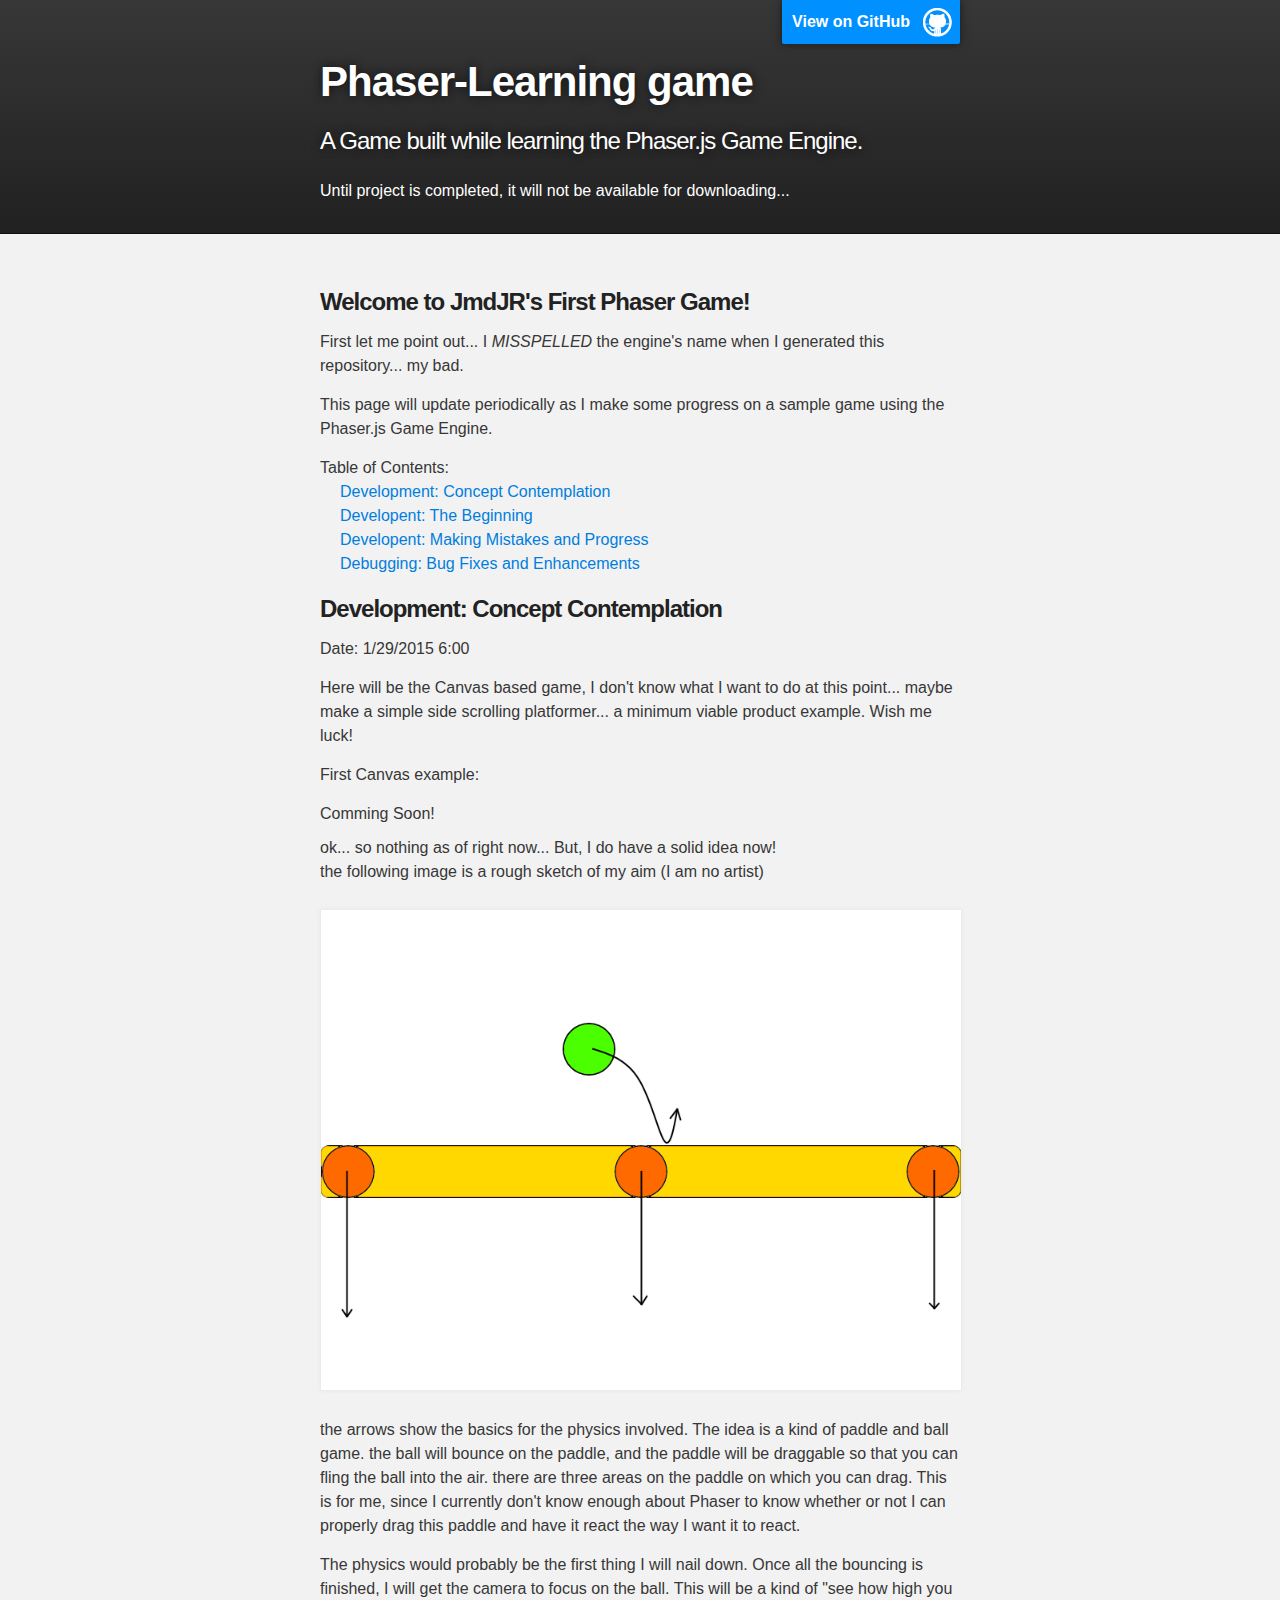
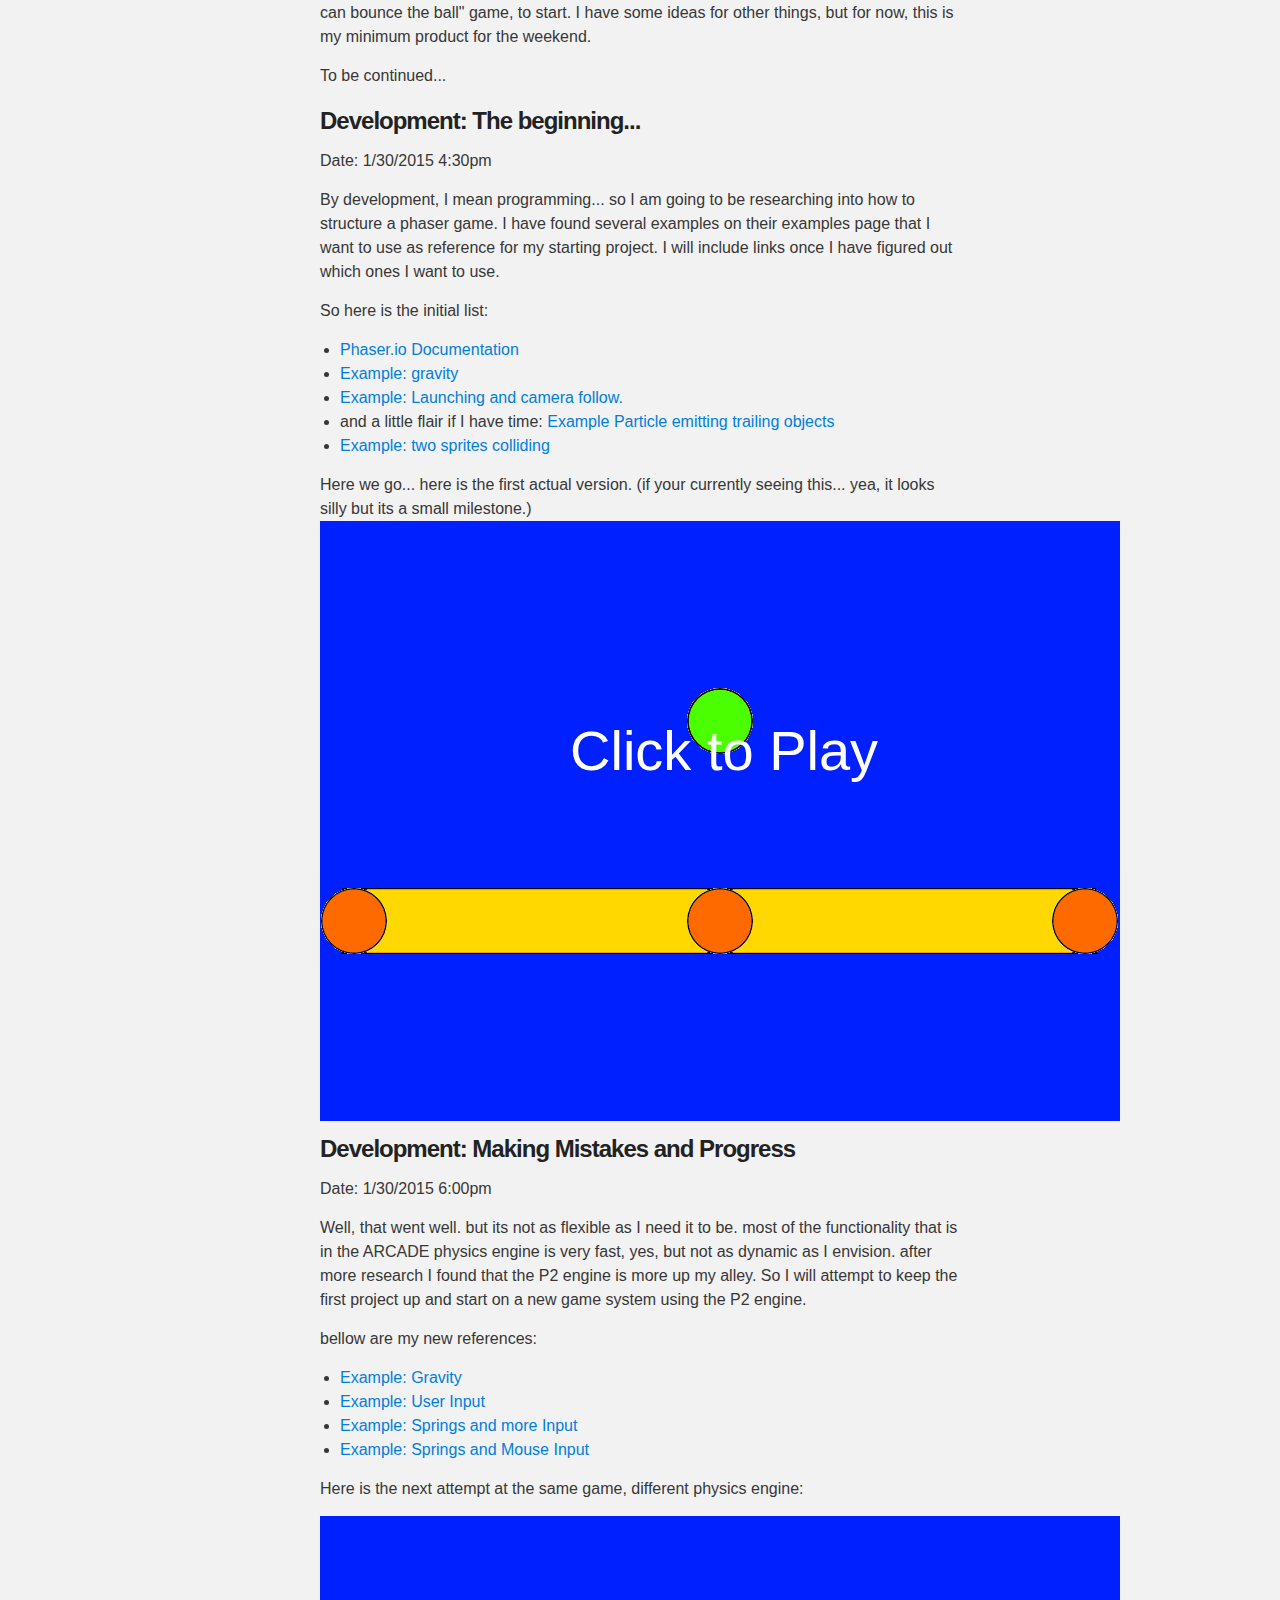
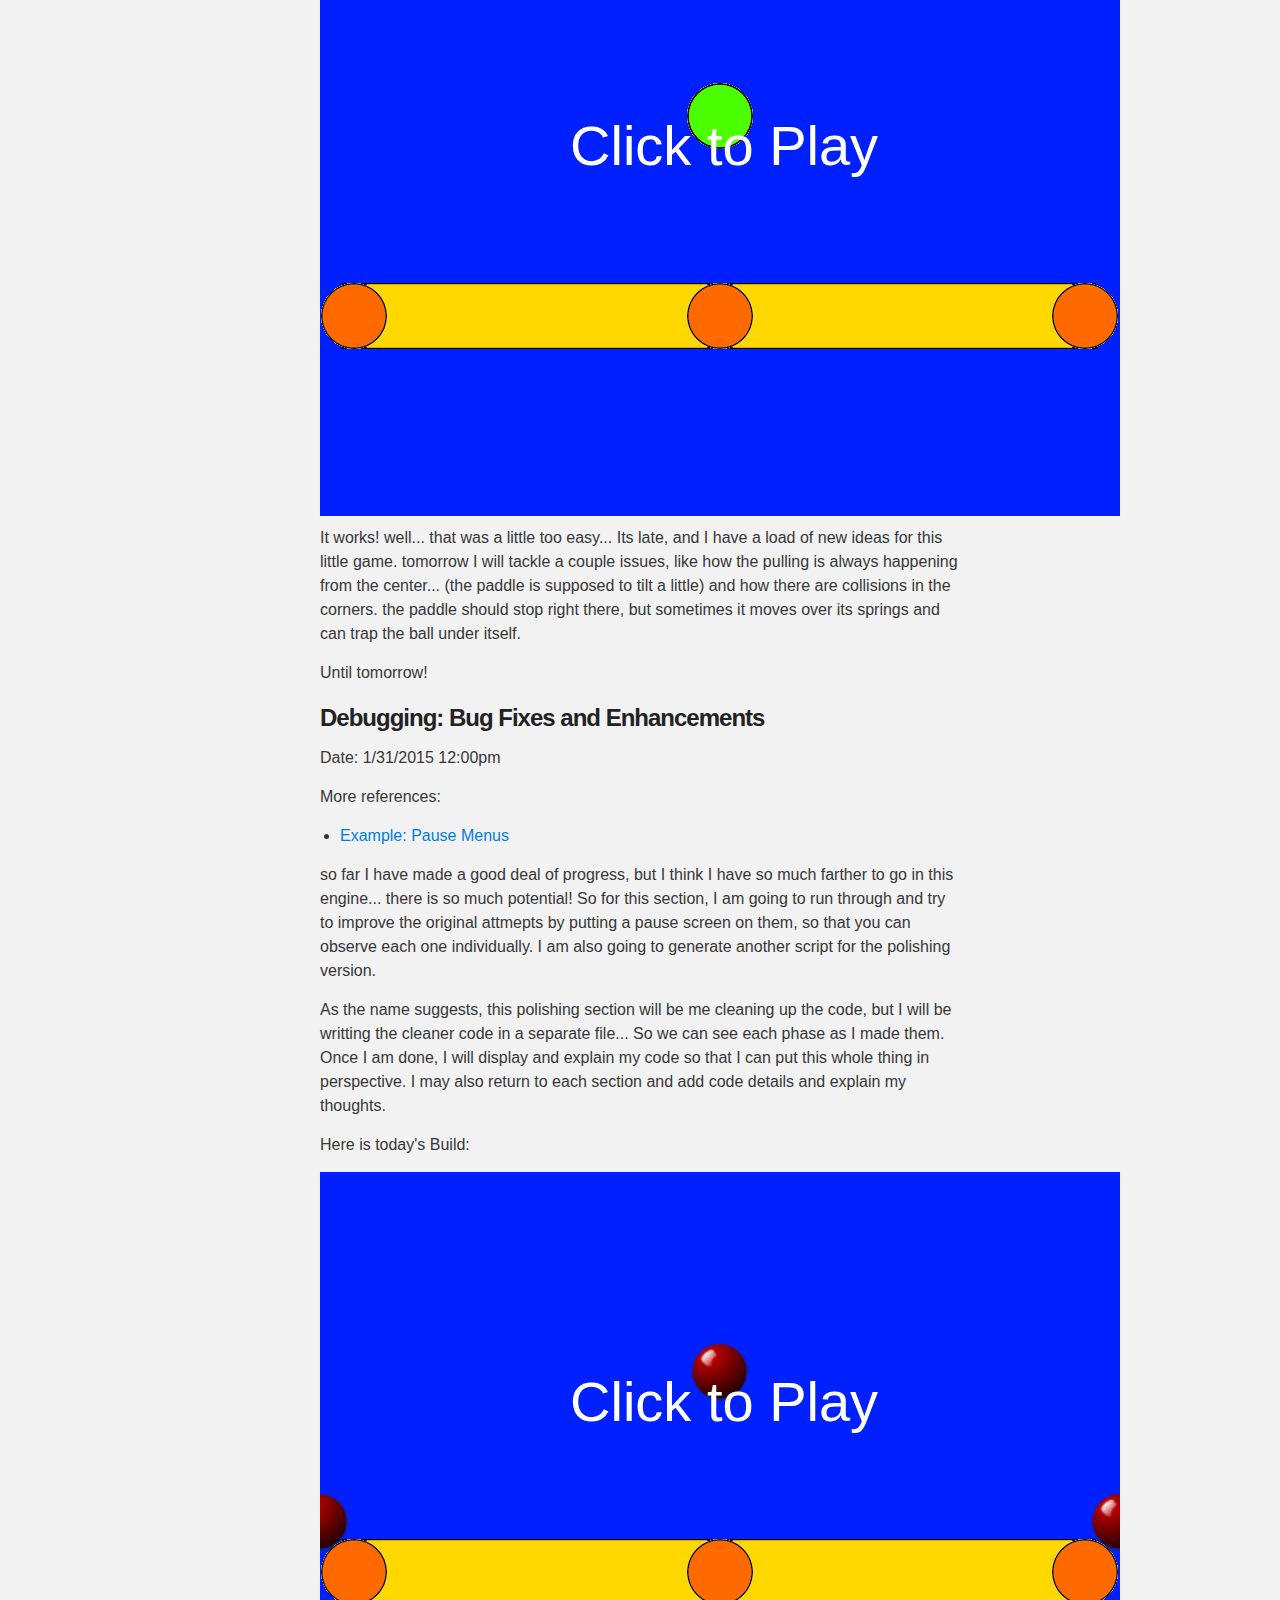
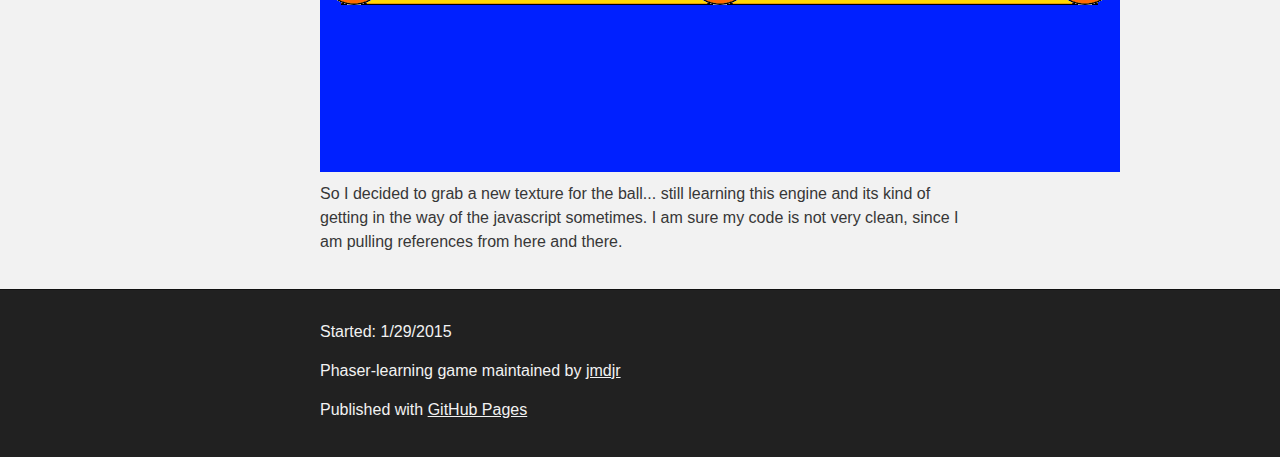
==== commit bfbf8535: "making game" ====
--- a/index.html
+++ b/index.html
@@ -9,6 +9,7 @@
       <script src="javascripts/phaser.js"></script>
       <script src="javascripts/game-intro.js"></script>
       <script src="javascripts/game-P2.js"></script>
+      <script src="javascripts/game-polish.js"></script>
     <link rel="stylesheet" type="text/css" media="screen" href="stylesheets/stylesheet.css">
     <title>Phasor-Learning Game</title>
   </head>
@@ -38,15 +39,16 @@
             <h3>Welcome to JmdJR's First Phaser Game!</h3>
           
             <p> First let me point out... I <em>MISSPELLED</em> the engine's name when I generated this repository... my bad. </p>
-            <p>This page will update periodically as I make some progress on a sample game using the Phaser.js Game Engine.  </p>
+            <p>This page will update periodically as I make some progress on a sample game using the Phaser.js Game Engine.</p>
             Table of Contents:
             <ul style="list-style-type: none;">
                 <li><a href="#Development-Concept">Development: Concept Contemplation</a></li>
                 <li><a href="#Developent-beginning">Developent: The Beginning</a></li>
                 <li><a href="#Developent-progress">Developent: Making Mistakes and Progress</a></li>
+                <li><a href="#Debugging-BugFix">Debugging: Bug Fixes and Enhancements</a></li>
             </ul>
             <h3 id="Development-Concept">Development: Concept Contemplation</h3>
-
+            <p>Date: 1/29/2015 6:00</p>
             <p>Here will be the Canvas based game, I don't know what I want to do at this point... maybe make a simple side scrolling platformer... a minimum viable product example.  Wish me luck!</p>
                 <p>First Canvas example:</p>
                 Comming Soon!
@@ -71,8 +73,10 @@
                 for now, this is my minimum product for the weekend.</p>
             <p>To be continued...</p>
             
+            <section>
             <h3 id="Developent-beginning">Development: The beginning...</h3>
-            <section>
+            <p>Date: 1/30/2015 4:30pm</p>
+            
                 <p>
                     By development, I mean programming... so I am going to be researching into how to structure a phaser game.  I have found several examples on their examples page that I want to use as reference for my starting project. I will include links once I have figured out which ones I want to use.
                 </p>
@@ -92,6 +96,7 @@
             </section>
             <h3 id="Developent-progress">Development: Making Mistakes and Progress</h3>
             <section> 
+                <p>Date: 1/30/2015 6:00pm</p>
                 <p>Well, that went well.  but its not as flexible as I need it to be.  most of the functionality that is in the ARCADE physics engine is very fast, yes, but not as dynamic as I envision. after more research I found that the P2 engine is more up my alley.  So I will attempt to keep the first project up and start on a new game system using the P2 engine.</p>
                 <p> bellow are my new references:</p>
                 <ul>
@@ -105,6 +110,25 @@
                 <p>It works! well... that was a little too easy... Its late, and I have a load of new ideas for this little game.  tomorrow I will tackle a couple issues, like how the pulling is always happening from the center... (the paddle is supposed to tilt a little) and how there are collisions in the corners.  the paddle should stop right there, but sometimes it moves over its springs and can trap the ball under itself.</p>
                 <p>Until tomorrow!</p>
             </section>
+            
+            <section>
+                <h3 id="Debugging-BugFix">Debugging: Bug Fixes and Enhancements</h3>
+                <p>Date: 1/31/2015 12:00pm</p>
+                <p>More references:</p>
+                <ul>
+                <li><a href="http://examples.phaser.io/_site/view_full.html?d=misc&f=pause+menu.js&t=pause%20menu">Example: Pause Menus</a></li>
+                </ul>
+                <p> so far I have made a good deal of progress, but I think I have so much farther to go in this engine... there is so much potential! So for this section, I am going to run through and try to improve the original attmepts by putting a pause screen on them, so that you can observe each one individually.  I am also going to generate another script for the polishing version.</p>
+                <p> As the name suggests, this polishing section will be me cleaning up the code, but I will be writting the cleaner code in a separate file... So we can see each phase as I made them.  Once I am done, I will display and explain my code so that I can put this whole thing in perspective.  I may also return to each section and add code details and explain my thoughts.</p>
+                <p>Here is today's Build:</p>
+                <div id="game-polish"></div>
+                <p>So I decided to grab a new texture for the ball... still learning this engine and its kind of getting in the way of the javascript sometimes.  I am sure my code is not very clean, since I am pulling references from here and there.</p>
+                
+                
+            </section>
+            
+            
+            
         </section>
         
     </div>
@@ -112,7 +136,8 @@
     <!-- FOOTER  -->
     <div id="footer_wrap" class="outer">
       <footer class="inner">
-        <p class="copyright">Phaser-learninggame maintained by <a href="https://github.com/jmdjr">jmdjr</a></p>
+          <p class="copyright">Started: 1/29/2015</p>
+        <p class="copyright">Phaser-learning game maintained by <a href="https://github.com/jmdjr">jmdjr</a></p>
         <p>Published with <a href="http://pages.github.com">GitHub Pages</a></p>
       </footer>
     </div>
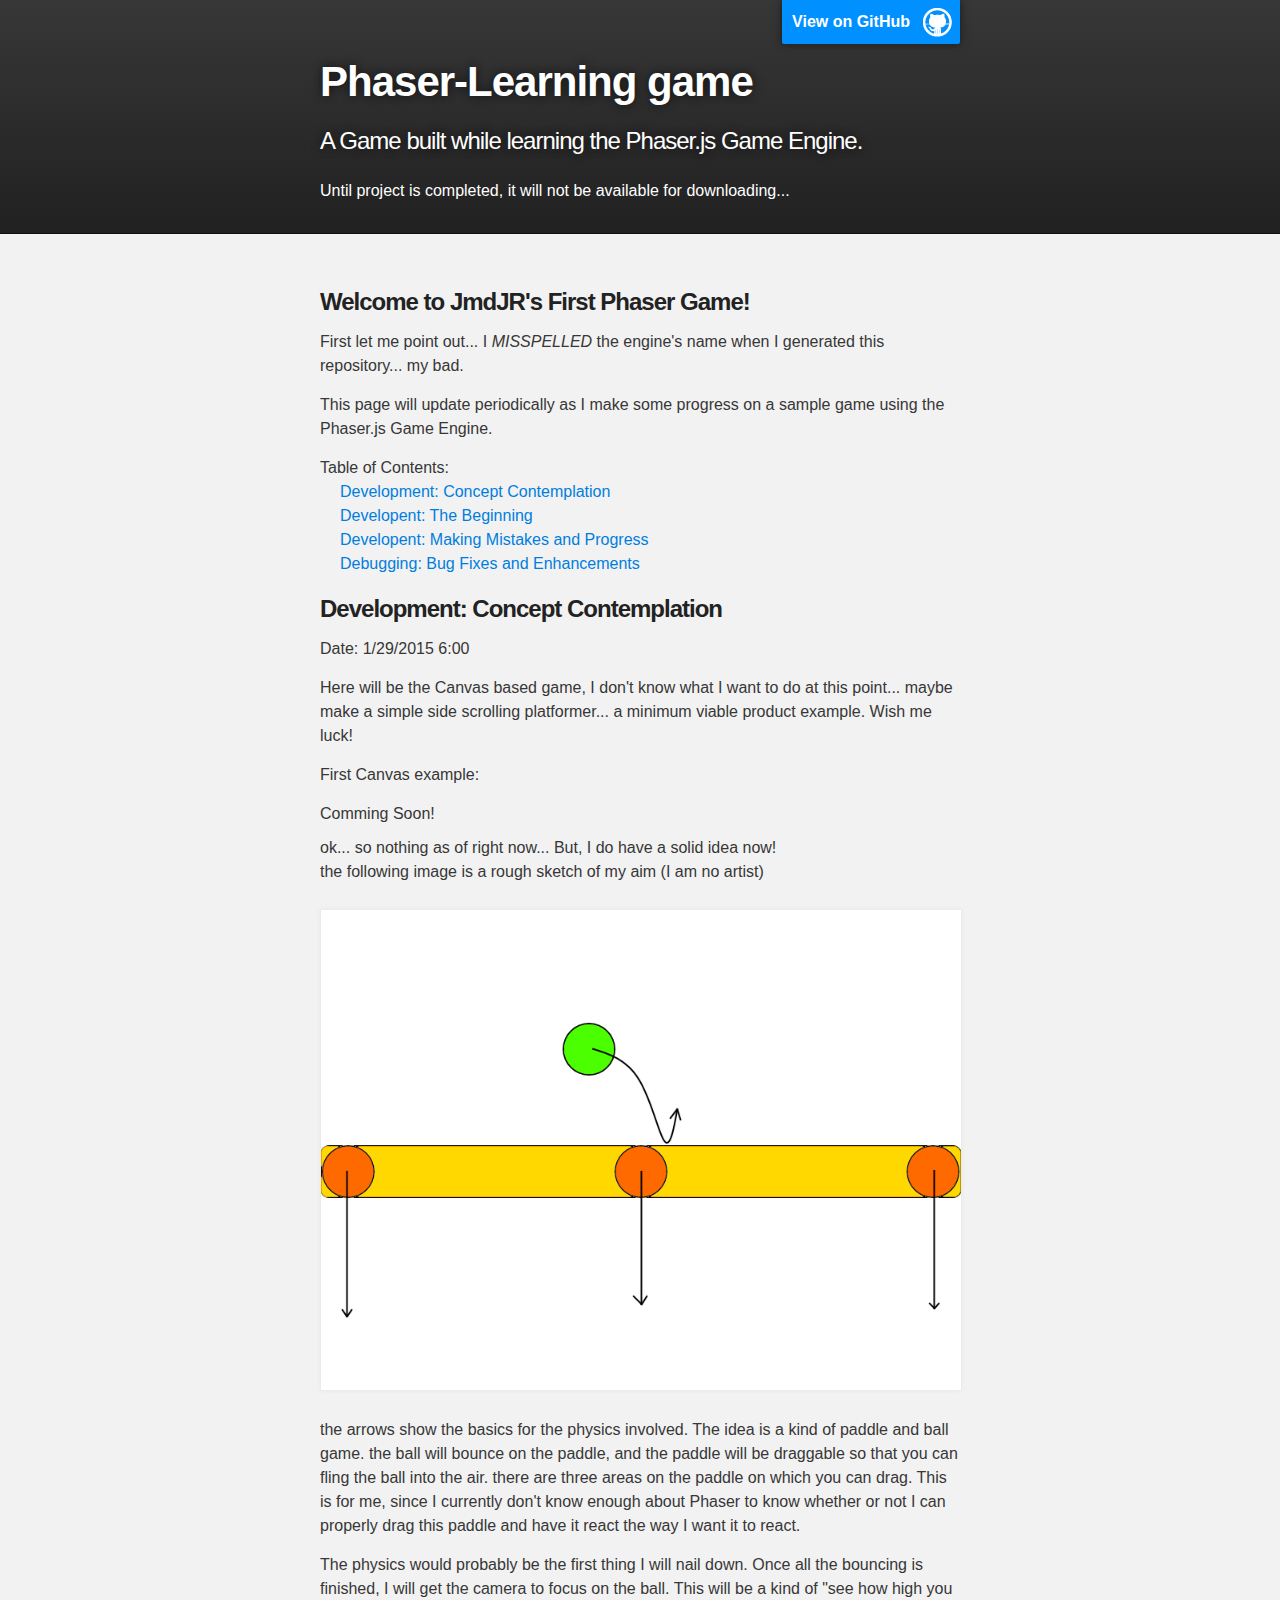
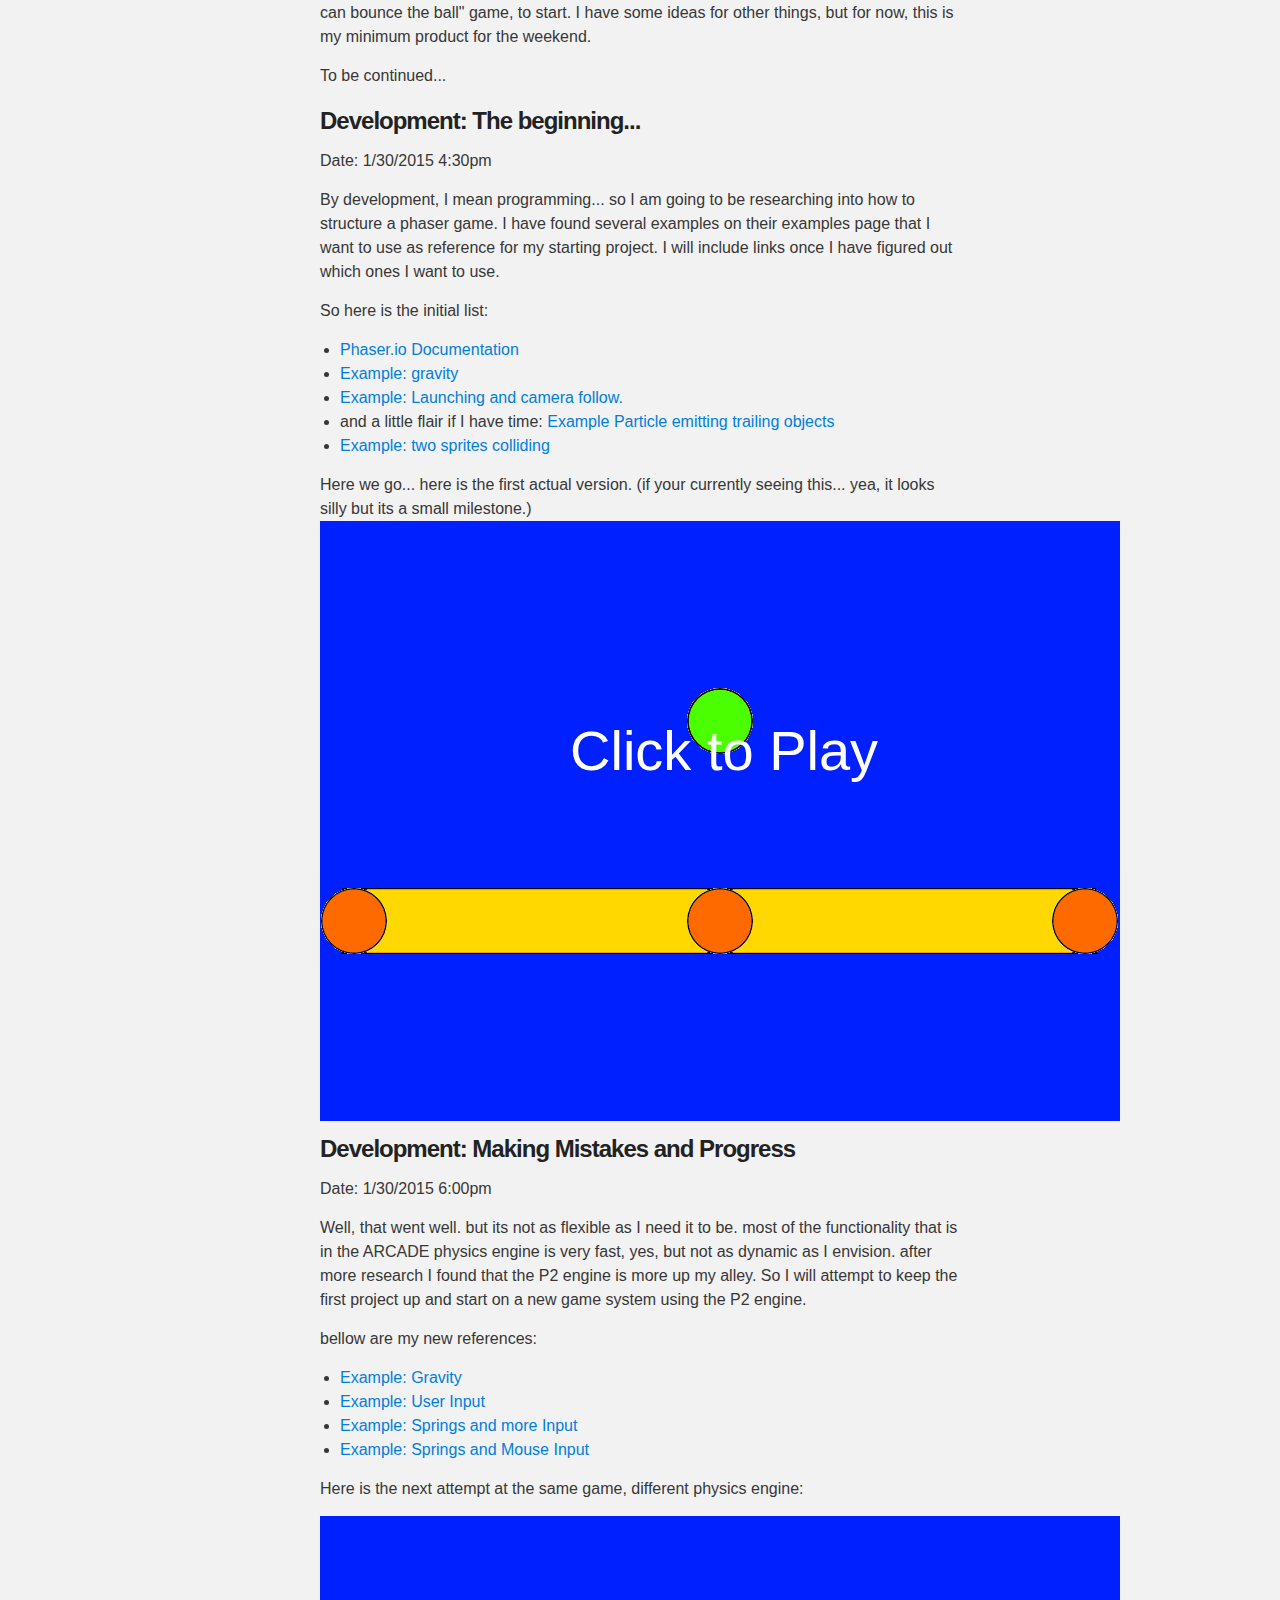
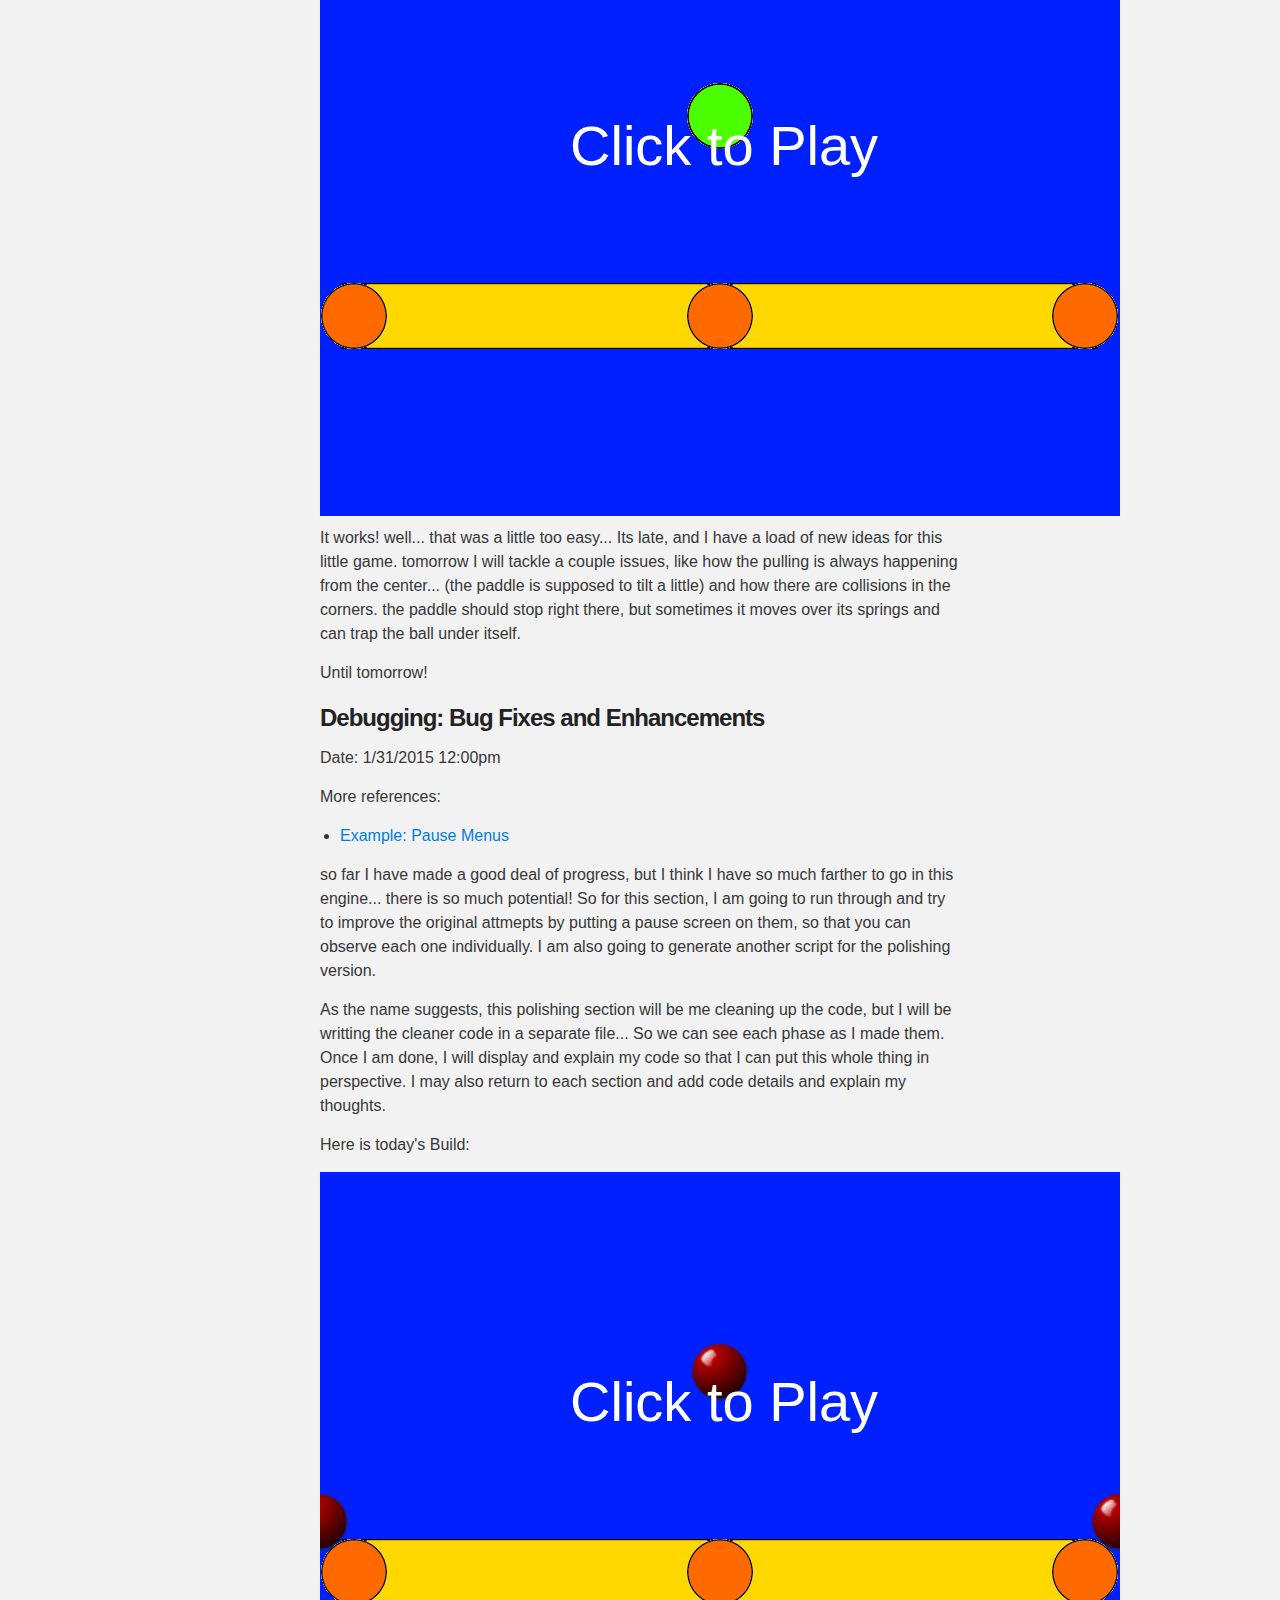
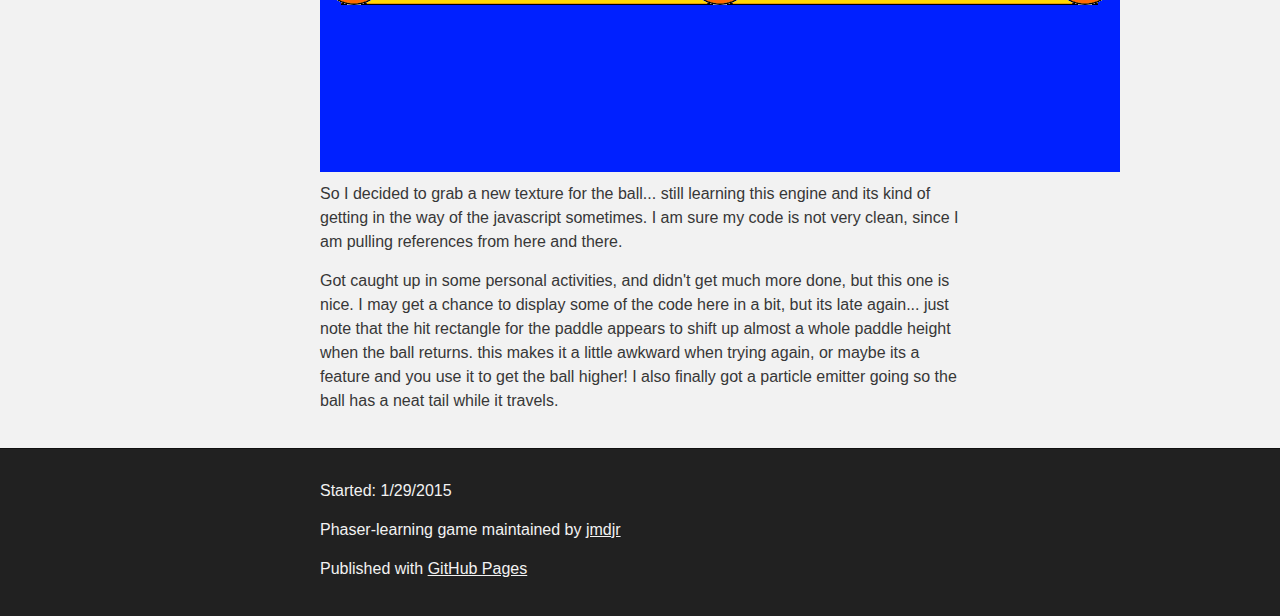
==== commit 27095199: "good night." ====
--- a/index.html
+++ b/index.html
@@ -124,7 +124,7 @@
                 <div id="game-polish"></div>
                 <p>So I decided to grab a new texture for the ball... still learning this engine and its kind of getting in the way of the javascript sometimes.  I am sure my code is not very clean, since I am pulling references from here and there.</p>
                 
-                
+                <p>Got caught up in some personal activities, and didn't get much more done, but this one is nice.  I may get a chance to display some of the code here in a bit, but its late again... just note that the hit  rectangle for the paddle appears to shift up almost a whole paddle height when the ball returns.  this makes it a little awkward when trying again, or maybe its a feature and you use it to get the ball higher! I also finally got a particle emitter going so the ball has a neat tail while it travels.  </p>
             </section>
             
             
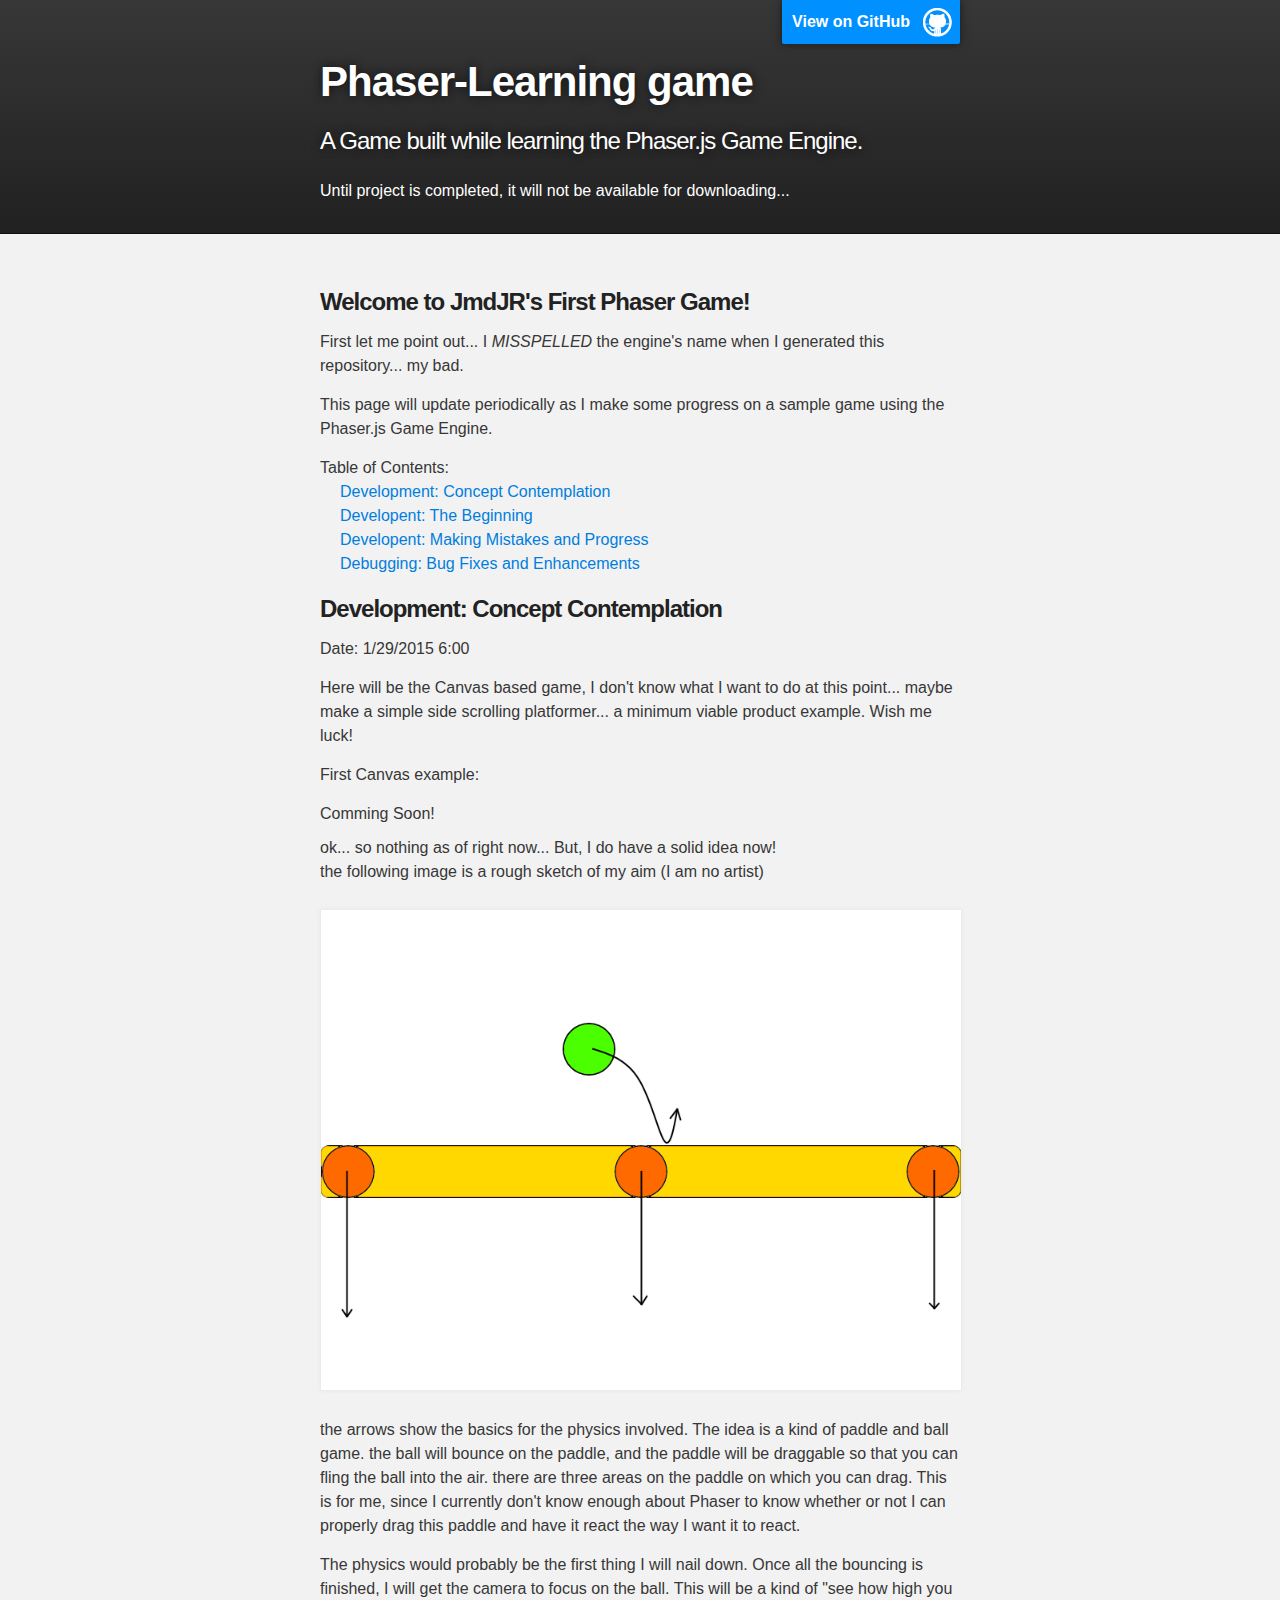
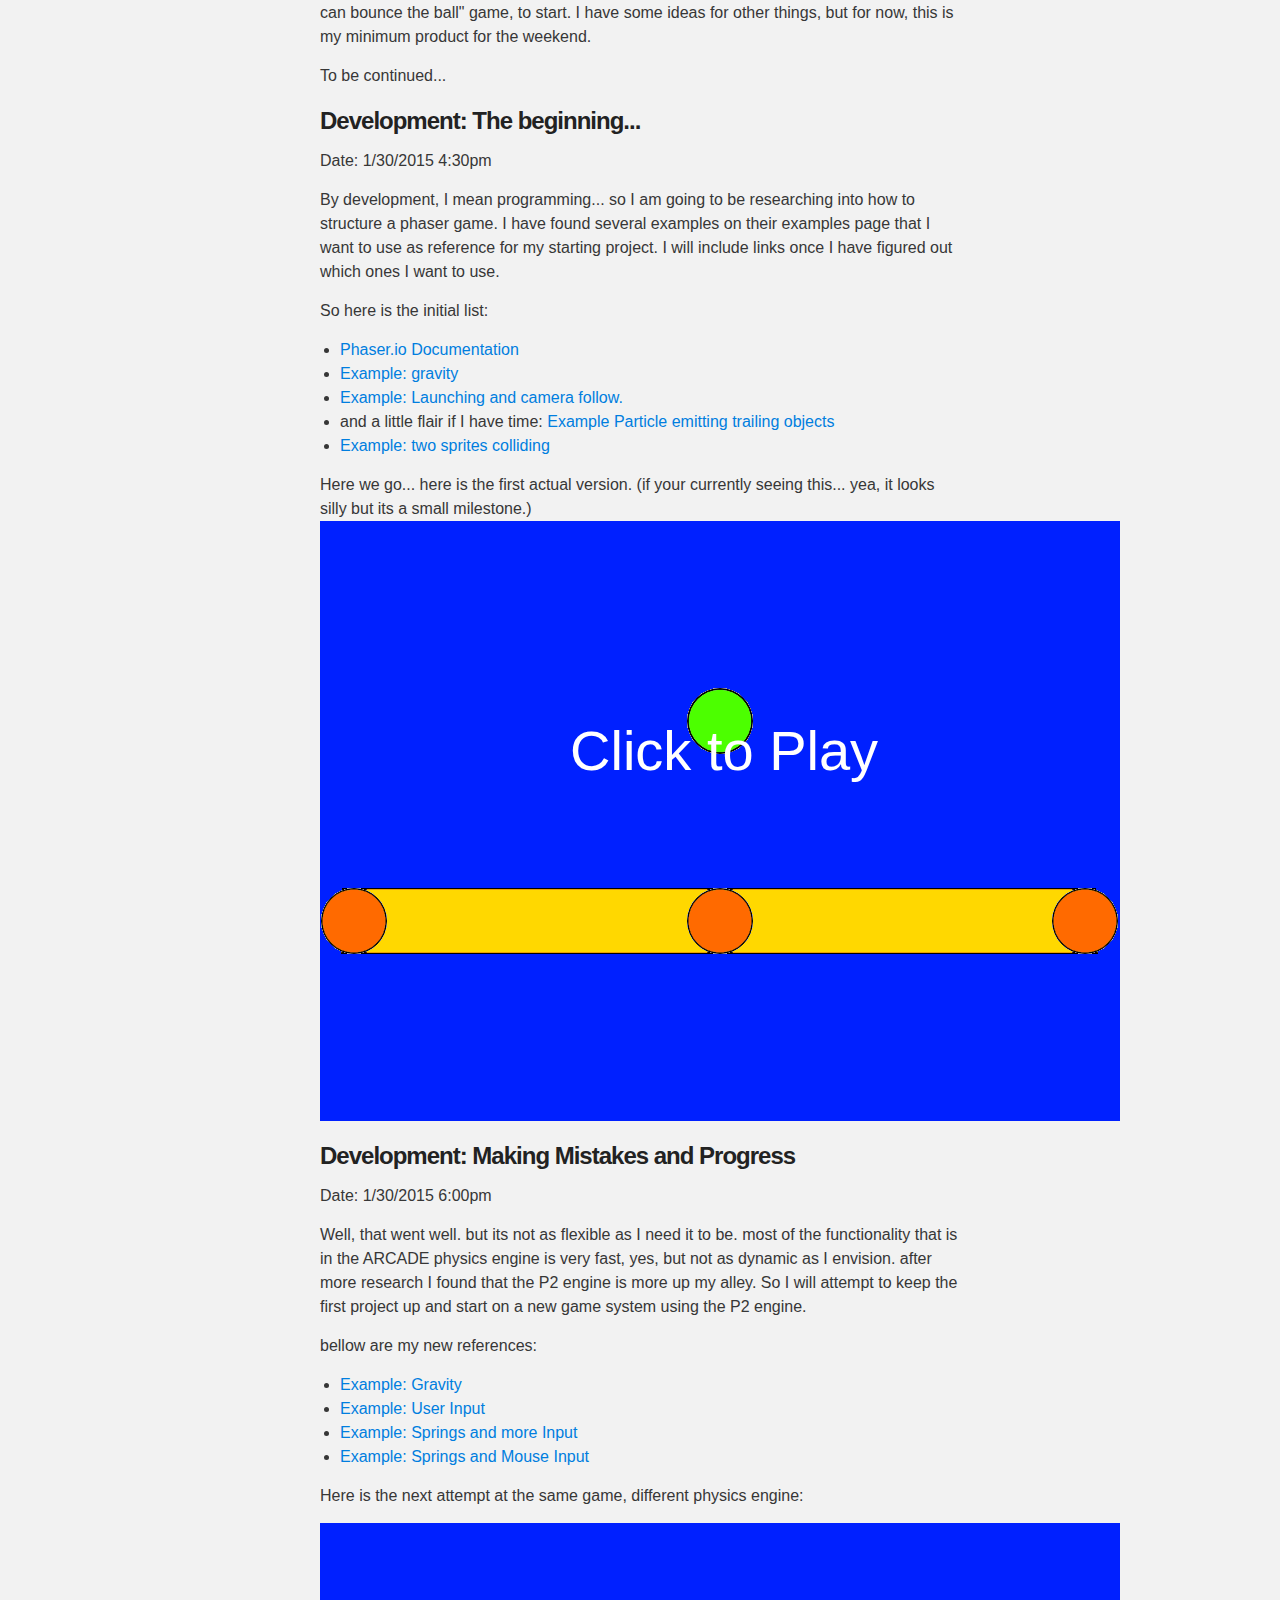
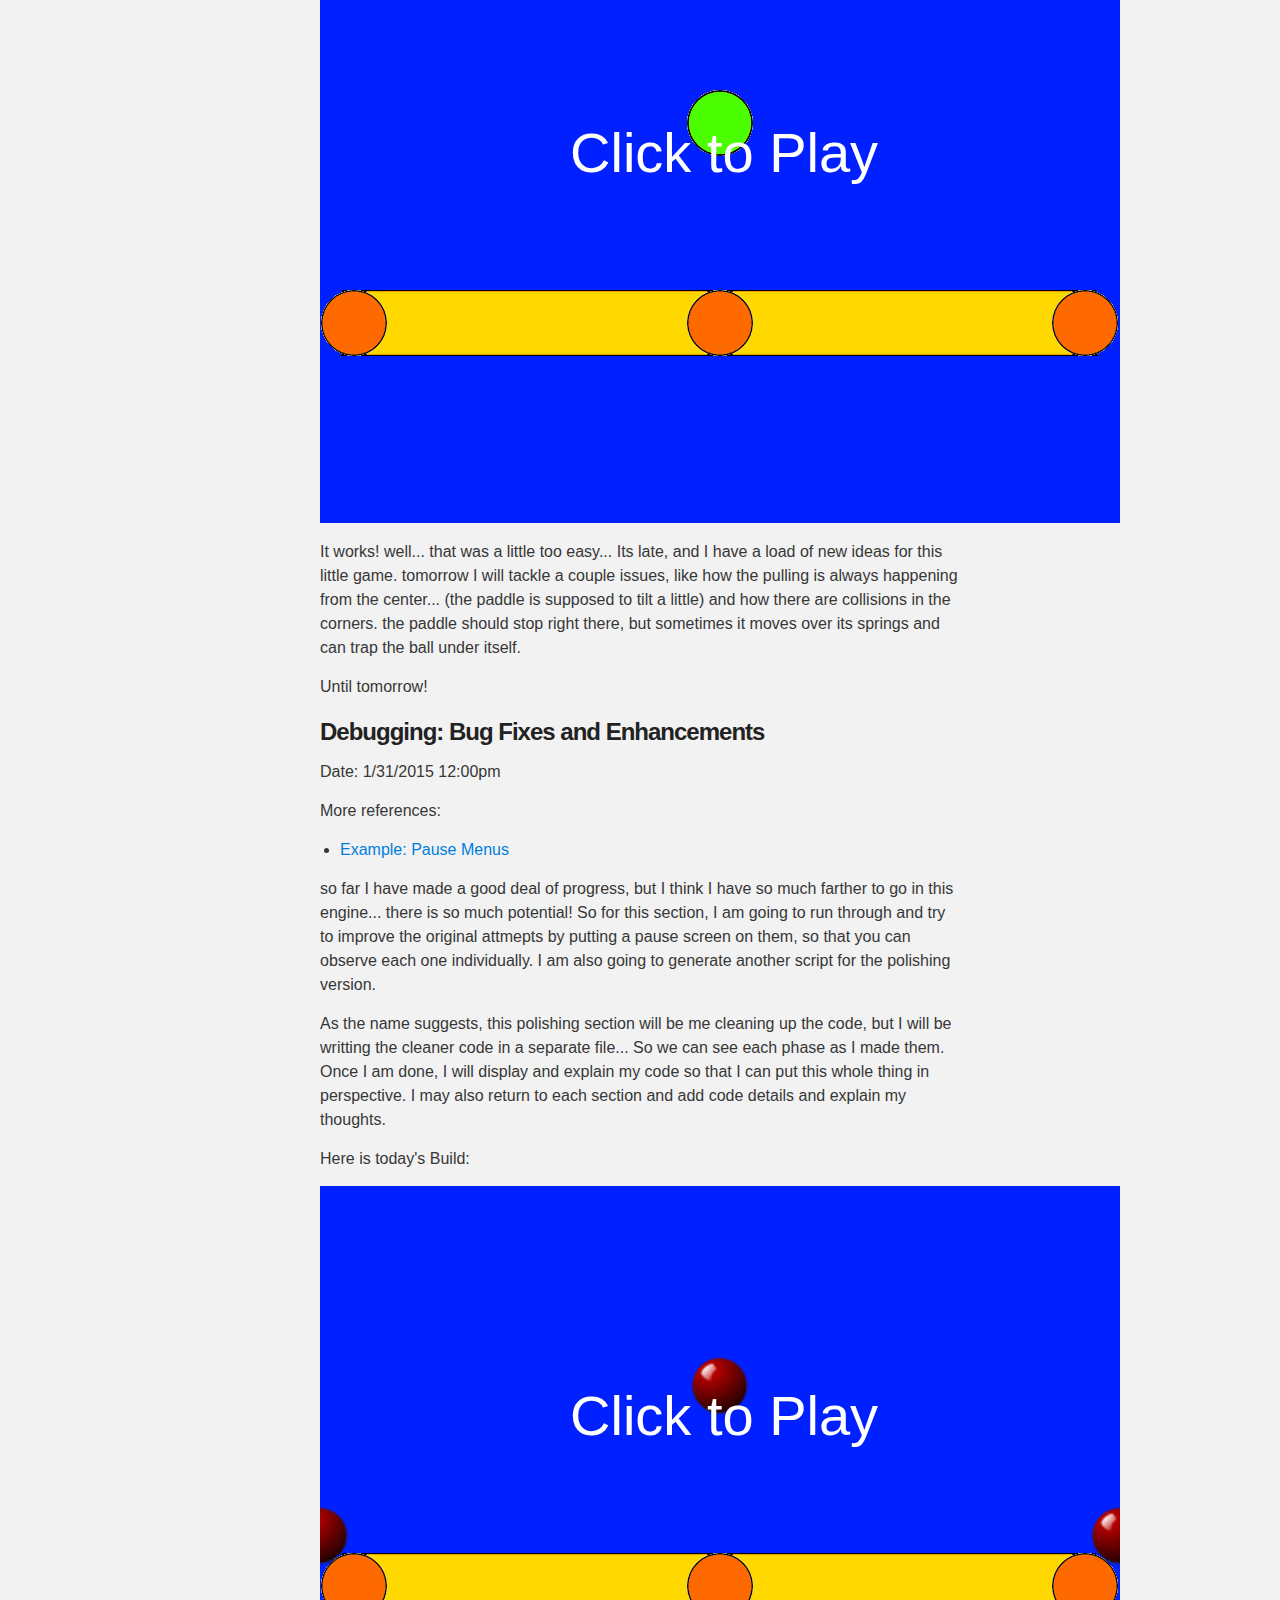
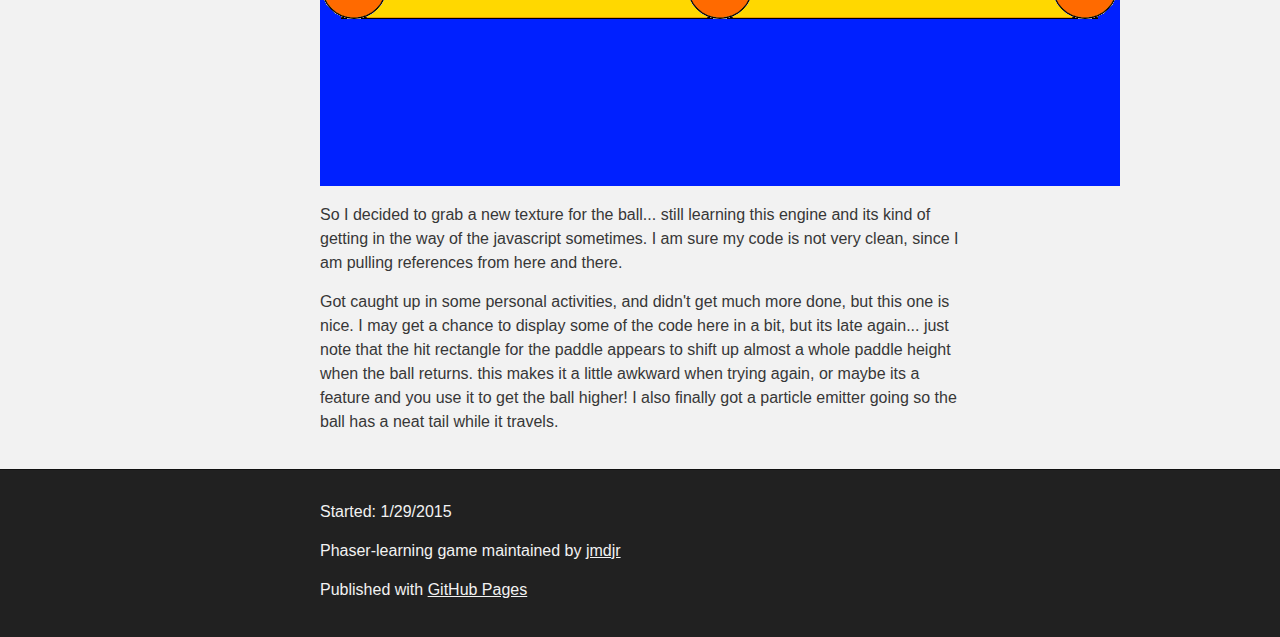
==== commit cf7d88ff: "making it look cool" ====
--- a/index.html
+++ b/index.html
@@ -5,11 +5,6 @@
     <meta charset='utf-8'>
     <meta http-equiv="X-UA-Compatible" content="chrome=1">
     <meta name="description" content="Phasor-learninggame : Learning Phaser.js, going to stick with javascript">
-
-      <script src="javascripts/phaser.js"></script>
-      <script src="javascripts/game-intro.js"></script>
-      <script src="javascripts/game-P2.js"></script>
-      <script src="javascripts/game-polish.js"></script>
     <link rel="stylesheet" type="text/css" media="screen" href="stylesheets/stylesheet.css">
     <title>Phasor-Learning Game</title>
   </head>
@@ -92,7 +87,9 @@
                 </ul>
                 
                 Here we go... here is the first actual version. (if your currently seeing this... yea, it looks silly but its a small milestone.)
-                <div id="game-intro"></div>
+                
+                <iframe src="Intro.html" style="height:600px; width:800px"></iframe>
+                
             </section>
             <h3 id="Developent-progress">Development: Making Mistakes and Progress</h3>
             <section> 
@@ -106,7 +103,7 @@
                     <li><a href="http://examples.phaser.io/_site/view_full.html?d=p2%20physics&f=mouse+spring.js&t=mouse%20spring" target="_blank">Example: Springs and Mouse Input</a></li>
                 </ul>
                 <p>Here is the next attempt at the same game, different physics engine:</p>
-                <div id="game-P2"></div>
+                <iframe src="P2.html" style="height:600px; width:800px"></iframe>
                 <p>It works! well... that was a little too easy... Its late, and I have a load of new ideas for this little game.  tomorrow I will tackle a couple issues, like how the pulling is always happening from the center... (the paddle is supposed to tilt a little) and how there are collisions in the corners.  the paddle should stop right there, but sometimes it moves over its springs and can trap the ball under itself.</p>
                 <p>Until tomorrow!</p>
             </section>
@@ -121,14 +118,11 @@
                 <p> so far I have made a good deal of progress, but I think I have so much farther to go in this engine... there is so much potential! So for this section, I am going to run through and try to improve the original attmepts by putting a pause screen on them, so that you can observe each one individually.  I am also going to generate another script for the polishing version.</p>
                 <p> As the name suggests, this polishing section will be me cleaning up the code, but I will be writting the cleaner code in a separate file... So we can see each phase as I made them.  Once I am done, I will display and explain my code so that I can put this whole thing in perspective.  I may also return to each section and add code details and explain my thoughts.</p>
                 <p>Here is today's Build:</p>
-                <div id="game-polish"></div>
+                <iframe src="Debugging.html" style="height:600px; width:800px"></iframe>
                 <p>So I decided to grab a new texture for the ball... still learning this engine and its kind of getting in the way of the javascript sometimes.  I am sure my code is not very clean, since I am pulling references from here and there.</p>
                 
                 <p>Got caught up in some personal activities, and didn't get much more done, but this one is nice.  I may get a chance to display some of the code here in a bit, but its late again... just note that the hit  rectangle for the paddle appears to shift up almost a whole paddle height when the ball returns.  this makes it a little awkward when trying again, or maybe its a feature and you use it to get the ball higher! I also finally got a particle emitter going so the ball has a neat tail while it travels.  </p>
             </section>
-            
-            
-            
         </section>
         
     </div>
